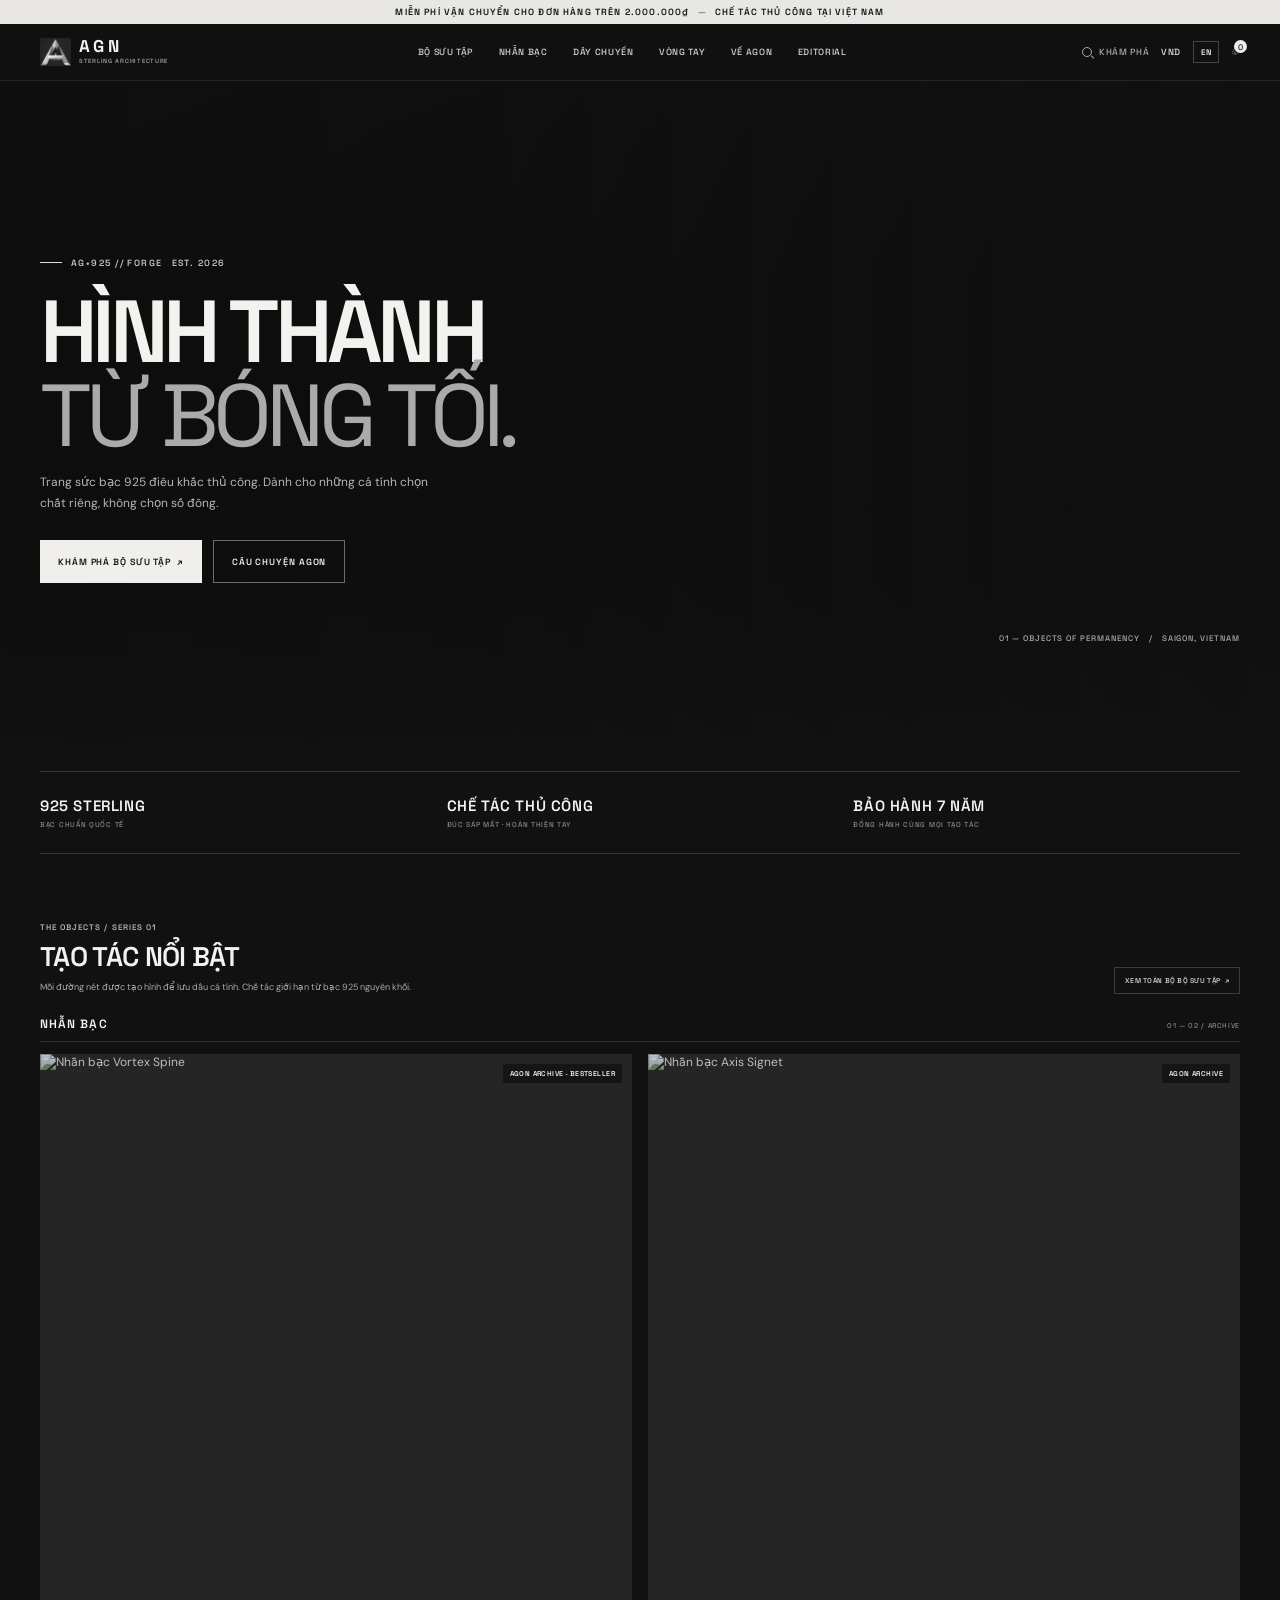
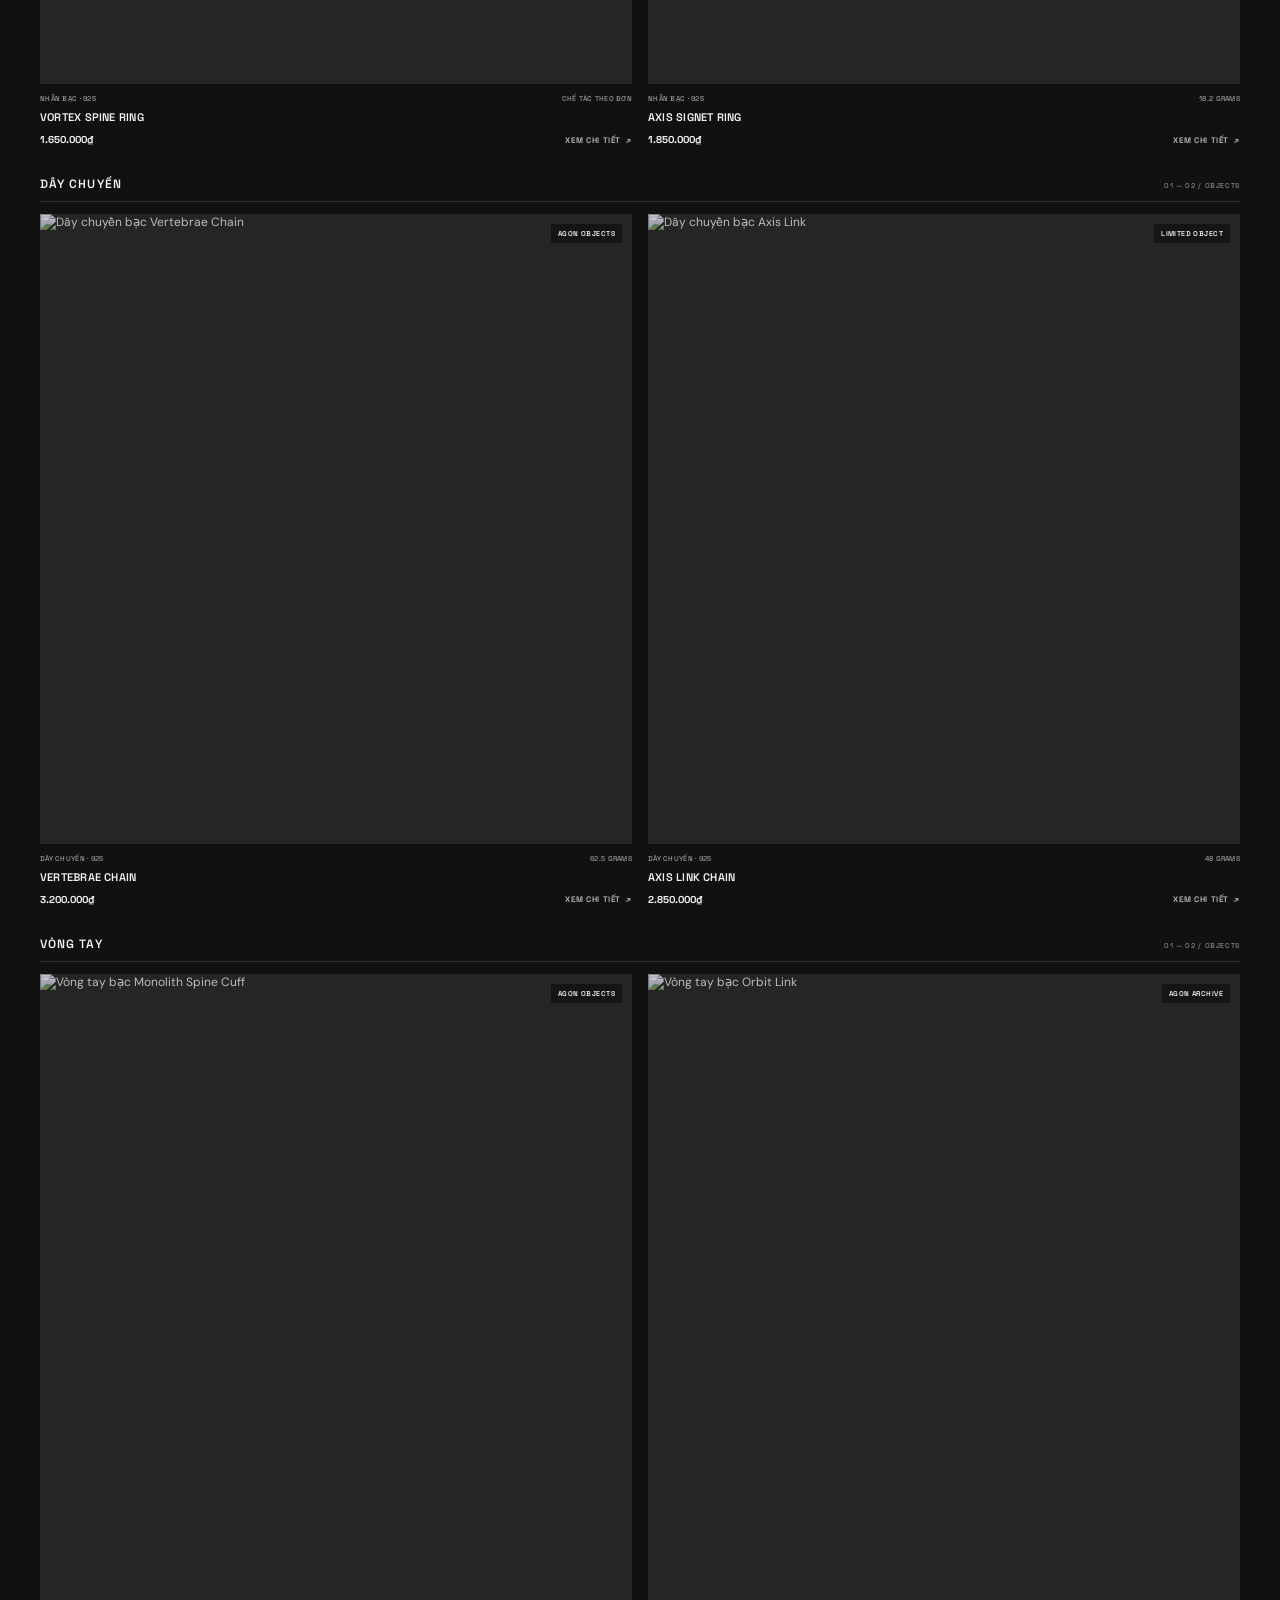
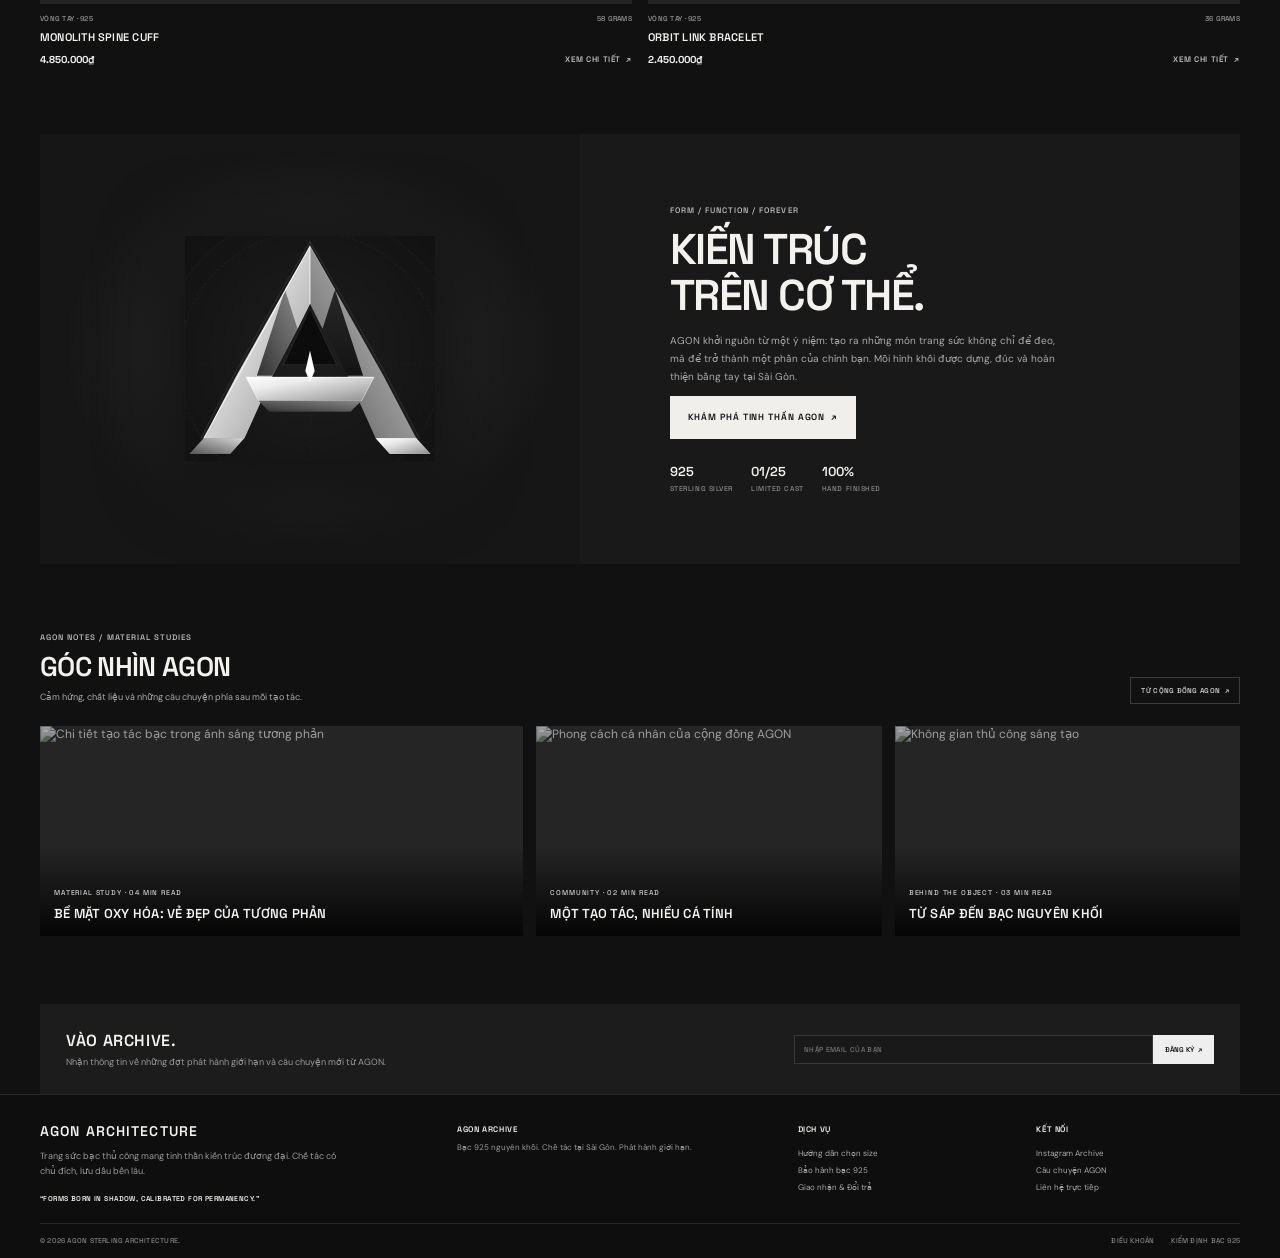
==== index.html @ aa6b2311 "Publish AGON storefront for free preview Co-authored-by: Copilot App <223556219+Copilot@users.norepl" ====
<!doctype html>
<html lang="vi">
  <head>
    <meta charset="utf-8">
    <meta name="viewport" content="width=device-width, initial-scale=1">
    <meta name="theme-color" content="#111111">
    <meta name="description" content="AGON — trang sức bạc 925 chế tác thủ công, kiến tạo từ tinh thần kiến trúc đương đại.">
    <title>AGON — Sterling Architecture</title>
    <link rel="preconnect" href="https://fonts.googleapis.com">
    <link rel="preconnect" href="https://fonts.gstatic.com" crossorigin>
    <link href="https://fonts.googleapis.com/css2?family=DM+Sans:wght@400;500;600;700&family=Space+Grotesk:wght@400;500;600;700&display=swap" rel="stylesheet">
    <link rel="stylesheet" href="styles.css">
    <script src="i18n.js" defer></script>
    <script src="cart.js" defer></script>
    <script src="home.js" defer></script>
  </head>
  <body>
    <div class="announcement">MIỄN PHÍ VẬN CHUYỂN CHO ĐƠN HÀNG TRÊN 2.000.000₫ <span>—</span> CHẾ TÁC THỦ CÔNG TẠI VIỆT NAM</div>
    <header class="site-header">
      <a class="wordmark" href="index.html" aria-label="AGON — Trang chủ"><img class="wordmark-mark" src="assets/agon-mark.png" alt=""><span class="wordmark-label">AGON<small>STERLING ARCHITECTURE</small></span></a>
      <button class="menu-toggle" type="button" aria-label="Mở menu" aria-expanded="false"><span></span><span></span></button>
      <nav class="main-nav" aria-label="Điều hướng chính">
        <a href="#collections">BỘ SƯU TẬP</a><a href="#rings-heading">NHẪN BẠC</a><a href="#chains-heading">DÂY CHUYỀN</a><a href="#bracelets-heading">VÒNG TAY</a><a href="#about">VỀ AGON</a><a href="#journal">EDITORIAL</a>
      </nav>
      <div class="header-actions">
        <a class="search-button" href="#collections" aria-label="Khám phá sản phẩm"><span class="search-icon"></span><span>KHÁM PHÁ</span></a>
        <span class="icon-button currency-button">VND</span>
        <button class="language-toggle" type="button" aria-label="Switch language">EN</button>
        <a class="icon-button bag-button" href="checkout.html" aria-label="Túi hàng">♧<span class="bag-count">0</span></a>
      </div>
    </header>

    <main>
      <section class="home-hero">
        <div class="hero-inner">
          <div class="hero-copy">
            <div class="hero-markline">AG•925 // FORGE <span>EST. 2026</span></div>
            <h1>HÌNH THÀNH<br><span>TỪ BÓNG TỐI.</span></h1>
            <p class="hero-description">Trang sức bạc 925 điêu khắc thủ công. Dành cho những cá tính chọn chất riêng, không chọn số đông.</p>
            <div class="hero-actions"><a class="hero-primary" href="#collections">KHÁM PHÁ BỘ SƯU TẬP&nbsp; ↗</a><a class="hero-secondary" href="#about">CÂU CHUYỆN AGON</a></div>
          </div>
          <span class="hero-edition">01 — OBJECTS OF PERMANENCY &nbsp; / &nbsp; SAIGON, VIETNAM</span>
        </div>
      </section>

      <section class="page-width home-stats" aria-label="Cam kết AGON">
        <div><strong>925 STERLING</strong><span>BẠC CHUẨN QUỐC TẾ</span></div>
        <div><strong>CHẾ TÁC THỦ CÔNG</strong><span>ĐÚC SÁP MẤT · HOÀN THIỆN TAY</span></div>
        <div><strong>BẢO HÀNH 7 NĂM</strong><span>ĐỒNG HÀNH CÙNG MỌI TẠO TÁC</span></div>
      </section>

      <section class="home-section page-width" id="collections">
        <div class="section-kicker">THE OBJECTS / SERIES 01</div>
        <div class="section-heading-row"><div><h2>TẠO TÁC NỔI BẬT</h2><p>Mỗi đường nét được tạo hình để lưu dấu cá tính. Chế tác giới hạn từ bạc 925 nguyên khối.</p></div><a class="outline-button" href="#collections">XEM TOÀN BỘ BỘ SƯU TẬP&nbsp; ↗</a></div>
        <div class="home-products">
          <section class="home-category" aria-labelledby="rings-heading"><div class="category-heading"><h3 id="rings-heading">NHẪN BẠC</h3><span>01 — 02 / ARCHIVE</span></div><div class="category-products">
            <article class="look-card home-product"><a class="look-image" href="product.html?id=vortex-spine"><img src="https://images.unsplash.com/photo-1605100804763-247f67b3557e?auto=format&fit=crop&w=900&q=80" alt="Nhẫn bạc Vortex Spine" loading="lazy"><span class="image-tag">AGON ARCHIVE · BESTSELLER</span></a><div class="look-meta"><span>NHẪN BẠC · 925</span><span>CHẾ TÁC THEO ĐƠN</span></div><h3>VORTEX SPINE RING</h3><div class="look-bottom"><strong>1.650.000₫</strong><a href="product.html?id=vortex-spine">XEM CHI TIẾT&nbsp; ↗</a></div></article>
            <article class="look-card home-product"><a class="look-image" href="product.html?id=axis-signet"><img src="https://images.unsplash.com/photo-1589674781759-c21c37956a44?auto=format&fit=crop&w=900&q=80" alt="Nhẫn bạc Axis Signet" loading="lazy"><span class="image-tag">AGON ARCHIVE</span></a><div class="look-meta"><span>NHẪN BẠC · 925</span><span>18.2 GRAMS</span></div><h3>AXIS SIGNET RING</h3><div class="look-bottom"><strong>1.850.000₫</strong><a href="product.html?id=axis-signet">XEM CHI TIẾT&nbsp; ↗</a></div></article>
          </div></section>
          <section class="home-category" aria-labelledby="chains-heading"><div class="category-heading"><h3 id="chains-heading">DÂY CHUYỀN</h3><span>01 — 02 / OBJECTS</span></div><div class="category-products">
            <article class="look-card home-product"><a class="look-image" href="product.html?id=vertebrae-chain"><img src="https://images.unsplash.com/photo-1611652022419-a9419f74343d?auto=format&fit=crop&w=900&q=80" alt="Dây chuyền bạc Vertebrae Chain" loading="lazy"><span class="image-tag">AGON OBJECTS</span></a><div class="look-meta"><span>DÂY CHUYỀN · 925</span><span>62.5 GRAMS</span></div><h3>VERTEBRAE CHAIN</h3><div class="look-bottom"><strong>3.200.000₫</strong><a href="product.html?id=vertebrae-chain">XEM CHI TIẾT&nbsp; ↗</a></div></article>
            <article class="look-card home-product"><a class="look-image" href="product.html?id=axis-link"><img src="https://images.unsplash.com/photo-1611085583191-a3b181a88401?auto=format&fit=crop&w=900&q=80" alt="Dây chuyền bạc Axis Link" loading="lazy"><span class="image-tag">LIMITED OBJECT</span></a><div class="look-meta"><span>DÂY CHUYỀN · 925</span><span>48 GRAMS</span></div><h3>AXIS LINK CHAIN</h3><div class="look-bottom"><strong>2.850.000₫</strong><a href="product.html?id=axis-link">XEM CHI TIẾT&nbsp; ↗</a></div></article>
          </div></section>
          <section class="home-category" aria-labelledby="bracelets-heading"><div class="category-heading"><h3 id="bracelets-heading">VÒNG TAY</h3><span>01 — 02 / OBJECTS</span></div><div class="category-products">
            <article class="look-card home-product"><a class="look-image" href="product.html?id=monolith-cuff"><img src="https://images.unsplash.com/photo-1602173574767-37ac01994b2a?auto=format&fit=crop&w=900&q=80" alt="Vòng tay bạc Monolith Spine Cuff" loading="lazy"><span class="image-tag">AGON OBJECTS</span></a><div class="look-meta"><span>VÒNG TAY · 925</span><span>58 GRAMS</span></div><h3>MONOLITH SPINE CUFF</h3><div class="look-bottom"><strong>4.850.000₫</strong><a href="product.html?id=monolith-cuff">XEM CHI TIẾT&nbsp; ↗</a></div></article>
            <article class="look-card home-product"><a class="look-image" href="product.html?id=orbit-bracelet"><img src="https://images.unsplash.com/photo-1619119069152-a2b331eb392a?auto=format&fit=crop&w=900&q=80" alt="Vòng tay bạc Orbit Link" loading="lazy"><span class="image-tag">AGON ARCHIVE</span></a><div class="look-meta"><span>VÒNG TAY · 925</span><span>36 GRAMS</span></div><h3>ORBIT LINK BRACELET</h3><div class="look-bottom"><strong>2.450.000₫</strong><a href="product.html?id=orbit-bracelet">XEM CHI TIẾT&nbsp; ↗</a></div></article>
          </div></section>
        </div>
      </section>

      <section class="page-width home-story" id="about">
        <div class="story-art"><img src="assets/agon-mark.png" alt="Biểu tượng bạc kiến trúc AGON" loading="lazy"></div>
        <div class="story-copy"><div class="section-kicker">FORM / FUNCTION / FOREVER</div><h2>KIẾN TRÚC<br>TRÊN CƠ THỂ.</h2><p>AGON khởi nguồn từ một ý niệm: tạo ra những món trang sức không chỉ để đeo, mà để trở thành một phần của chính bạn. Mỗi hình khối được dựng, đúc và hoàn thiện bằng tay tại Sài Gòn.</p><a class="hero-primary" href="#journal">KHÁM PHÁ TINH THẦN AGON&nbsp; ↗</a><div class="story-specs"><div><strong>925</strong><span>STERLING SILVER</span></div><div><strong>01/25</strong><span>LIMITED CAST</span></div><div><strong>100%</strong><span>HAND FINISHED</span></div></div></div>
      </section>

      <section class="home-section page-width" id="journal">
        <div class="section-kicker">AGON NOTES / MATERIAL STUDIES</div>
        <div class="section-heading-row"><div><h2>GÓC NHÌN AGON</h2><p>Cảm hứng, chất liệu và những câu chuyện phía sau mỗi tạo tác.</p></div><a class="outline-button" href="product.html#reviews">TỪ CỘNG ĐỒNG AGON&nbsp; ↗</a></div>
        <div class="home-journal">
          <a class="journal-card" href="product.html#product"><img src="https://images.unsplash.com/photo-1617038220319-276d3cfab638?auto=format&fit=crop&w=1000&q=80" alt="Chi tiết tạo tác bạc trong ánh sáng tương phản" loading="lazy"><div><span>MATERIAL STUDY · 04 MIN READ</span><h3>BỀ MẶT OXY HÓA: VẺ ĐẸP CỦA TƯƠNG PHẢN</h3></div></a>
          <a class="journal-card" href="product.html#reviews"><img src="https://images.unsplash.com/photo-1506794778202-cad84cf45f1d?auto=format&fit=crop&w=700&q=80" alt="Phong cách cá nhân của cộng đồng AGON" loading="lazy"><div><span>COMMUNITY · 02 MIN READ</span><h3>MỘT TẠO TÁC, NHIỀU CÁ TÍNH</h3></div></a>
          <a class="journal-card" href="product.html#product"><img src="https://images.unsplash.com/photo-1445116572660-236099ec97a0?auto=format&fit=crop&w=700&q=80" alt="Không gian thủ công sáng tạo" loading="lazy"><div><span>BEHIND THE OBJECT · 03 MIN READ</span><h3>TỪ SÁP ĐẾN BẠC NGUYÊN KHỐI</h3></div></a>
        </div>
      </section>

      <section class="page-width home-newsletter">
        <div><h2>VÀO ARCHIVE.</h2><p>Nhận thông tin về những đợt phát hành giới hạn và câu chuyện mới từ AGON.</p></div>
        <form class="newsletter-form"><label class="visually-hidden" for="home-email">Địa chỉ email</label><input id="home-email" type="email" placeholder="NHẬP EMAIL CỦA BẠN" required><button type="submit">ĐĂNG KÝ&nbsp; ↗</button></form>
      </section>
    </main>

    <footer class="site-footer home-footer">
      <div class="page-width footer-content">
        <div class="footer-brand"><h2>AGON ARCHITECTURE</h2><p>Trang sức bạc thủ công mang tinh thần kiến trúc đương đại. Chế tác có chủ đích, lưu dấu bền lâu.</p><strong>“FORMS BORN IN SHADOW, CALIBRATED FOR PERMANENCY.”</strong></div>
        <div class="footer-newsletter"><h3>AGON ARCHIVE</h3><p>Bạc 925 nguyên khối. Chế tác tại Sài Gòn. Phát hành giới hạn.</p></div>
        <div class="footer-links"><h3>DỊCH VỤ</h3><a href="product.html#size-guide">Hướng dẫn chọn size</a><a href="product.html#product">Bảo hành bạc 925</a><a href="product.html#product">Giao nhận &amp; Đổi trả</a></div>
        <div class="footer-links"><h3>KẾT NỐI</h3><a href="#journal">Instagram Archive</a><a href="#about">Câu chuyện AGON</a><a href="product.html#reviews">Liên hệ trực tiếp</a></div>
      </div>
      <div class="page-width footer-bottom"><span>© 2026 AGON STERLING ARCHITECTURE.</span><div><a href="product.html">ĐIỀU KHOẢN</a><a href="product.html">KIỂM ĐỊNH BẠC 925</a></div></div>
    </footer>
    <div class="toast" role="status" aria-live="polite"></div>
  </body>
</html>
---- styles.css ----
:root {
  color-scheme: dark;
  --bg: #111;
  --surface: #1b1b1b;
  --surface-light: #222;
  --line: #303030;
  --muted: #898989;
  --text: #f3f2ef;
  --white: #fff;
  --font-display: "Space Grotesk", "Arial Narrow", Arial, sans-serif;
  --font-body: "DM Sans", Arial, sans-serif;
}

* { box-sizing: border-box; }
html { scroll-behavior: smooth; scroll-padding-top: 85px; }
body { margin: 0; background: var(--bg); color: var(--text); font-family: var(--font-body); font-size: 12px; -webkit-font-smoothing: antialiased; }
button, input { font: inherit; }
button, a { -webkit-tap-highlight-color: transparent; }
button { color: inherit; }
a { color: inherit; text-decoration: none; }
.page-width { width: min(1200px, calc(100% - 64px)); margin-inline: auto; }
.announcement { min-height: 24px; display: flex; align-items: center; justify-content: center; gap: 8px; background: #e8e7e4; color: #141414; font: 600 9px var(--font-display); letter-spacing: .13em; text-align: center; padding: 5px 16px; }
.announcement span { color: #777; }
.site-header { height: 57px; padding: 0 max(32px, calc((100% - 1200px) / 2)); display: flex; align-items: center; justify-content: space-between; gap: 24px; background: #101010; border-bottom: 1px solid #252525; }
.wordmark { display: flex; align-items: center; gap: 8px; min-width: 142px; }
.wordmark-mark { width: 31px; height: 34px; object-fit: contain; mix-blend-mode: screen; }
.wordmark-label { display: grid; gap: 3px; font: 700 17px/.9 var(--font-display); letter-spacing: .2em; }
.wordmark-label small { color: #aaa; font: 500 6px var(--font-display); letter-spacing: .12em; }
.main-nav { display: flex; align-items: center; justify-content: center; gap: clamp(13px, 2vw, 29px); flex: 1; }
.main-nav a, .search-button, .icon-button { font: 500 9px var(--font-display); letter-spacing: .07em; }
.main-nav a { color: #d3d3d3; transition: color .2s; }
.main-nav a:hover, .footer-links a:hover { color: var(--white); }
.header-actions { display: flex; align-items: center; gap: 12px; }
.search-button, .icon-button, .text-button { border: 0; padding: 0; background: none; cursor: pointer; }
.search-button { display: flex; align-items: center; gap: 7px; color: #aaa; }
.search-icon { width: 10px; height: 10px; border: 1px solid #aaa; border-radius: 50%; display: inline-block; position: relative; }
.search-icon::after { content: ""; height: 4px; width: 1px; background: #aaa; position: absolute; right: -2px; bottom: -3px; transform: rotate(-45deg); }
.icon-button { position: relative; color: #ddd; }
.language-toggle { padding: 5px 7px; border: 1px solid #444; background: transparent; color: #eee; font: 600 8px var(--font-display); letter-spacing: .08em; cursor: pointer; }
.language-toggle:hover, .language-toggle:focus-visible { border-color: #aaa; color: #fff; }
.bag-count { display: inline-grid; place-items: center; position: absolute; top: -6px; right: -7px; width: 13px; height: 13px; border-radius: 50%; background: #eee; color: #111; font-size: 8px; }
.menu-toggle { display: none; }
.breadcrumbs { width: min(1200px, calc(100% - 64px)); height: 38px; margin: auto; display: flex; align-items: center; gap: 8px; color: #888; font: 500 8px var(--font-display); letter-spacing: .09em; }
.breadcrumbs > span:nth-of-type(odd) { color: #d0d0d0; }
.breadcrumb-note { margin-left: auto; color: #777 !important; }
.product-section { display: grid; grid-template-columns: minmax(0, 1.14fr) minmax(390px, .86fr); gap: 34px; padding-top: 10px; padding-bottom: 68px; align-items: start; }
.product-gallery { display: grid; grid-template-columns: 58px minmax(0, 1fr); column-gap: 13px; align-items: start; }
.thumbnail-list { display: flex; flex-direction: column; gap: 9px; }
.thumbnail { width: 58px; height: 66px; padding: 0; overflow: hidden; border: 1px solid #363636; background: #1b1b1b; opacity: .63; cursor: pointer; transition: border-color .2s, opacity .2s; }
.thumbnail:hover, .thumbnail.active { border-color: #eee; opacity: 1; }
.thumbnail img { width: 100%; height: 100%; object-fit: cover; filter: grayscale(.55); }
.main-product-image { position: relative; min-width: 0; aspect-ratio: .92; overflow: hidden; background: #222; }
.hero-image { width: 100%; height: 100%; object-fit: cover; display: block; filter: grayscale(.36) brightness(.77); transition: opacity .25s, transform .6s; }
.main-product-image:hover .hero-image { transform: scale(1.025); }
.image-label { position: absolute; left: 12px; top: 12px; padding: 7px 9px; background: rgba(15,15,15,.74); font: 600 7px/1.6 var(--font-display); letter-spacing: .1em; }
.gallery-arrow { position: absolute; bottom: 42px; left: 12px; width: 29px; height: 29px; border: 1px solid #777; background: rgba(20,20,20,.65); cursor: pointer; }
.gallery-next { left: 48px; }
.zoom-button { position: absolute; right: 12px; bottom: 42px; padding: 8px 10px; border: 0; background: rgba(15,15,15,.8); font: 600 8px var(--font-display); letter-spacing: .06em; cursor: pointer; }
.gallery-caption { position: absolute; bottom: 0; left: 0; right: 0; display: flex; justify-content: space-between; padding: 10px 12px; background: rgba(16,16,16,.82); font: 600 7px var(--font-display); letter-spacing: .12em; }
.gallery-details { grid-column: 2; display: grid; grid-template-columns: repeat(3, 1fr); padding: 13px 10px; background: #1b1b1b; }
.gallery-details div { display: grid; gap: 5px; }
.gallery-details span, .gallery-details strong { font: 600 7px var(--font-display); letter-spacing: .07em; }
.gallery-details span { color: #8d8d8d; }
.gallery-details strong { color: #ddd; }
.product-info { padding-top: 0; }
.eyebrow, .section-kicker { color: #b6b6b6; font: 600 8px var(--font-display); letter-spacing: .13em; }
.status-dot { display: inline-block; width: 5px; height: 5px; margin-right: 5px; border-radius: 50%; background: #dfdddd; vertical-align: 1px; }
.title-row { display: flex; justify-content: space-between; align-items: center; gap: 12px; margin-top: 10px; }
h1, h2, h3, p { margin-top: 0; }
h1, h2, .footer-brand h2 { font-family: var(--font-display); }
h1 { margin-bottom: 8px; font-size: clamp(20px, 2vw, 29px); line-height: 1.12; font-weight: 600; letter-spacing: -.035em; }
.stock-tag { flex: 0 0 auto; padding: 5px 7px; border: 1px solid #474747; color: #ccc; text-align: center; font: 500 7px/1.5 var(--font-display); letter-spacing: .06em; }
.rating-line { display: flex; gap: 8px; align-items: center; color: #a7a7a7; font: 500 8px var(--font-display); }
.stars { color: #e8e6e1; letter-spacing: 1px; }
.rating-line a:nth-of-type(2) { color: #888; }
.sku { margin-left: auto; color: #777; }
.price-panel { position: relative; margin-top: 17px; padding: 12px 12px 9px; background: #1a1a1a; }
.price { font: 600 clamp(29px, 3.2vw, 42px)/1 var(--font-display); letter-spacing: .015em; }
.tax-note { position: absolute; right: 12px; top: 12px; padding: 3px 5px; border: 1px solid #444; color: #b8b8b8; font: 500 7px/1.4 var(--font-display); }
.price-panel p { margin: 6px 0 0; color: #8b8b8b; font-size: 9px; }
.shipping-note { padding: 9px 10px; border-bottom: 1px solid #333; font: 500 8px var(--font-display); }
.shipping-note .status-dot { background: #cf9991; }
.choice-heading { display: flex; justify-content: space-between; gap: 10px; margin: 15px 0 8px; font: 600 8px var(--font-display); letter-spacing: .06em; color: #c9c9c9; }
.text-button { color: #b3b3b3; font: 600 8px var(--font-display); letter-spacing: .06em; }
.text-button:hover { color: white; }
.finish-options { display: grid; grid-template-columns: 1fr 1fr; gap: 8px; }
.finish-option { position: relative; min-height: 43px; display: flex; align-items: center; gap: 9px; padding: 7px 9px; text-align: left; border: 1px solid #292929; background: #1d1d1d; cursor: pointer; }
.finish-option.selected { border-color: #696969; }
.finish-swatch { flex: 0 0 auto; width: 20px; height: 20px; border: 1px solid #555; border-radius: 50%; }
.oxidized { background: radial-gradient(circle at 35% 30%, #888, #303030 65%); }
.polished { background: linear-gradient(140deg, #fff, #aaa 55%, #eee); }
.finish-option strong, .finish-option small { display: block; font-family: var(--font-display); }
.finish-option strong { font-size: 7px; letter-spacing: .05em; }
.finish-option small { margin-top: 3px; color: #888; font-size: 8px; }
.finish-option .check { display: none; margin-left: auto; color: white; }
.finish-option.selected .check { display: block; }
.size-heading { margin-top: 16px; }
.size-options { display: grid; grid-template-columns: repeat(6, 1fr); border: 1px solid #383838; }
.size-options button { min-height: 31px; border: 0; border-right: 1px solid #383838; background: #181818; font: 600 8px var(--font-display); cursor: pointer; }
.size-options button:last-child { border-right: 0; }
.size-options button.selected { background: #e8e7e4; color: #111; }
.size-footnote { display: flex; align-items: center; justify-content: space-between; gap: 8px; margin-top: 8px; color: #999; font-size: 8px; }
.purchase-actions { display: grid; grid-template-columns: 1fr 45px; gap: 8px; margin-top: 17px; }
.add-to-cart, .bundle-button { min-height: 43px; border: 0; background: #f1f0ed; color: #101010; font: 700 9px var(--font-display); letter-spacing: .08em; cursor: pointer; transition: background .2s; }
.add-to-cart:hover, .bundle-button:hover { background: #d4d1cb; }
.add-to-cart span { margin-right: 7px; font-size: 14px; vertical-align: -1px; }
.wishlist-button { border: 1px solid #454545; background: transparent; font-size: 21px; cursor: pointer; }
.wishlist-button[aria-pressed="true"] { color: #eaa7a7; }
.buy-now { width: 100%; min-height: 33px; margin-top: 7px; border: 0; background: #242424; color: #ddd; font: 600 8px var(--font-display); letter-spacing: .07em; cursor: pointer; }
.buy-now:hover { background: #2d2d2d; }
.service-benefits { display: grid; grid-template-columns: repeat(3, 1fr); margin: 13px 0 11px; padding: 10px 0; border-bottom: 1px solid #2b2b2b; }
.service-benefits > div { display: grid; justify-items: center; text-align: center; gap: 4px; }
.benefit-icon { font-size: 14px; }
.service-benefits strong { font: 600 7px var(--font-display); letter-spacing: .05em; }
.service-benefits small { color: #888; font-size: 7px; }
.product-accordion { border-bottom: 1px solid #333; }
.product-accordion summary { display: flex; align-items: center; min-height: 35px; cursor: pointer; list-style: none; font: 600 8px var(--font-display); letter-spacing: .04em; }
.product-accordion summary::-webkit-details-marker { display: none; }
.product-accordion summary::after { content: "+"; margin-left: auto; color: #aaa; font-size: 13px; }
.product-accordion[open] summary::after { content: "−"; }
.accordion-content { padding: 0 0 11px 17px; color: #aaa; font-size: 9px; line-height: 1.65; }
.accordion-content p { margin-bottom: 8px; }
.finger-size-tool { display: grid; gap: 7px; margin-top: 13px; padding: 12px; border: 1px solid #393939; background: #171717; }
.finger-size-tool[hidden] { display: none; }
.finger-size-tool > label { color: #ddd; font: 600 8px var(--font-display); letter-spacing: .08em; }
.measure-input-row { display: grid; grid-template-columns: minmax(0, 1fr) 24px auto; align-items: center; gap: 7px; }
.measure-input-row input { min-width: 0; height: 34px; padding: 0 9px; border: 1px solid #444; outline: 0; background: #101010; color: #eee; font: 500 11px var(--font-display); }
.measure-input-row input:focus { border-color: #bdbdbd; }
.measure-input-row > span { color: #888; font: 600 8px var(--font-display); }
.measure-input-row button, .apply-finger-size { min-height: 34px; padding: 0 11px; border: 0; background: #ecebe7; color: #111; font: 600 8px var(--font-display); letter-spacing: .04em; cursor: pointer; }
.measure-input-row button:hover, .apply-finger-size:hover { background: #d3d1cb; }
.finger-size-tool > small { color: #939393; font-size: 8px; line-height: 1.6; }
.finger-size-tool .size-reference { color: #c2c2c2; }
.finger-result { margin: 0; color: #e6e5e0; font-size: 9px; line-height: 1.6; }
.finger-result:empty { display: none; }
.apply-finger-size { justify-self: start; }
.apply-finger-size[hidden] { display: none; }
.spec-grid { display: grid; grid-template-columns: 1fr 1fr; gap: 4px 12px; color: #d2d2d2; font-size: 8px; }

.complete-section { padding: 32px 0 29px; background: #191919; border-top: 1px solid #222; border-bottom: 1px solid #222; }
.section-heading-row { display: flex; align-items: end; justify-content: space-between; gap: 20px; margin: 7px 0 17px; }
.section-heading-row h2 { margin: 0; font-size: clamp(18px, 2.5vw, 27px); font-weight: 600; letter-spacing: -.025em; }
.section-heading-row h2 span { color: #b9b9b9; }
.section-heading-row p { margin: 6px 0 0; color: #aaa; font-size: 9px; line-height: 1.6; }
.outline-button { flex: 0 0 auto; padding: 8px 10px; border: 1px solid #3c3c3c; background: transparent; color: #ccc; font: 600 7px var(--font-display); letter-spacing: .04em; cursor: pointer; }
.outline-button span { margin-left: 4px; color: white; }
.outline-button:hover { border-color: #999; }
.product-cards { display: grid; grid-template-columns: repeat(3, minmax(0, 1fr)); gap: 15px; }
.look-card { min-width: 0; }
.look-image { position: relative; display: block; aspect-ratio: .98; overflow: hidden; background: #252525; }
.look-image img { width: 100%; height: 100%; object-fit: cover; filter: grayscale(.32) brightness(.77); transition: transform .45s, filter .3s; }
.look-image:hover img { transform: scale(1.04); filter: grayscale(.1) brightness(.95); }
.image-tag { position: absolute; top: 10px; right: 10px; padding: 5px 7px; background: rgba(15,15,15,.74); font: 600 7px var(--font-display); letter-spacing: .06em; }
.look-meta { display: flex; justify-content: space-between; gap: 8px; margin-top: 10px; color: #999; font: 500 7px var(--font-display); letter-spacing: .04em; }
.look-card h3 { margin: 7px 0 9px; font: 600 11px var(--font-display); letter-spacing: .02em; }
.look-bottom { display: flex; justify-content: space-between; align-items: center; gap: 8px; }
.look-bottom > strong { font: 700 10px var(--font-display); }
.look-bottom > span, .bundle-toggle { color: #bbb; font: 600 7px var(--font-display); }
.bundle-toggle { display: flex; align-items: center; gap: 5px; cursor: pointer; }
.bundle-toggle input { position: absolute; opacity: 0; }
.bundle-toggle > span { display: inline-grid; place-items: center; width: 12px; height: 12px; border: 1px solid #aaa; color: transparent; }
.bundle-toggle input:checked + span { background: #eee; color: #111; }
.bundle-summary { display: flex; align-items: center; justify-content: space-between; gap: 18px; margin-top: 22px; padding-top: 15px; border-top: 1px solid #303030; }
.bundle-summary > div > span, .bundle-summary s { color: #aaa; font-size: 8px; }
.bundle-summary > div > strong { margin-left: 4px; font: 700 17px var(--font-display); }
.bundle-summary s { margin-left: 5px; }
.bundle-summary p { margin: 5px 0 0; color: #888; font-size: 8px; }
.bundle-button { min-height: 34px; padding: 0 15px; font-size: 8px; }

.reviews-section { padding-top: 32px; padding-bottom: 38px; }
.reviews-section .section-heading-row { margin-bottom: 15px; }
.reviews-section .section-heading-row h2 { font-size: clamp(19px, 2.5vw, 27px); }
.review-summary { display: grid; grid-template-columns: 1fr 1.55fr .8fr; align-items: center; gap: 25px; padding: 16px 21px; background: #1a1a1a; }
.rating-score { display: grid; justify-items: center; gap: 5px; }
.rating-score > strong { font: 600 48px/.9 var(--font-display); }
.rating-score .stars { font-size: 13px; }
.rating-score small, .review-verification small { color: #aaa; font: 500 7px var(--font-display); letter-spacing: .06em; }
.rating-bars { display: grid; gap: 5px; }
.rating-bars > div { display: grid; grid-template-columns: 35px 1fr 20px; align-items: center; gap: 8px; color: #aaa; font: 500 7px var(--font-display); }
.rating-bars i { height: 5px; background: #373737; }
.rating-bars i b { display: block; height: 100%; background: #e8e7e4; }
.rating-bars small { text-align: right; }
.review-verification { display: grid; justify-items: center; gap: 5px; text-align: center; }
.review-verification > span { font-size: 19px; }
.review-verification strong { font: 600 7px var(--font-display); letter-spacing: .04em; }
.community-heading { display: flex; justify-content: space-between; align-items: center; margin: 17px 0 9px; color: #aaa; font: 600 7px var(--font-display); letter-spacing: .08em; }
.community-photos { display: grid; grid-template-columns: repeat(4, 1fr); gap: 9px; }
.community-photos a { position: relative; aspect-ratio: 1.08; overflow: hidden; background: #242424; }
.community-photos img { width: 100%; height: 100%; object-fit: cover; filter: grayscale(.3) brightness(.75); transition: transform .35s, filter .3s; }
.community-photos a:hover img { transform: scale(1.04); filter: grayscale(0) brightness(.95); }
.community-photos a span { position: absolute; bottom: 0; left: 0; right: 0; padding: 15px 8px 8px; background: linear-gradient(transparent, rgba(0,0,0,.8)); font: 600 7px var(--font-display); letter-spacing: .07em; }
.review-list { display: grid; gap: 7px; margin-top: 15px; }
.review-card { display: grid; grid-template-columns: 23px 1fr; gap: 9px; padding: 12px; background: #1a1a1a; }
.review-avatar { display: grid; place-items: center; width: 22px; height: 22px; border: 1px solid #333; border-radius: 50%; color: #ddd; font: 600 8px var(--font-display); }
.review-author { display: flex; justify-content: space-between; align-items: center; gap: 10px; }
.review-author strong { font: 600 8px var(--font-display); letter-spacing: .05em; }
.review-author .stars { font-size: 9px; }
.review-body > small { color: #999; font-size: 8px; }
.review-body > p { margin: 7px 0; color: #ccc; font-size: 9px; line-height: 1.55; }
.review-date { color: #888; font: 500 7px var(--font-display); letter-spacing: .03em; }
.load-reviews { display: block; margin: 14px auto 0; padding: 8px 24px; border: 0; background: #202020; font: 600 7px var(--font-display); letter-spacing: .08em; cursor: pointer; }
.load-reviews:hover { background: #2d2d2d; }
.site-footer { padding: 27px 0 13px; background: #0e0e0e; border-top: 1px solid #292929; }
.footer-content { display: grid; grid-template-columns: 1.5fr 1.2fr .8fr .8fr; gap: 35px; padding-bottom: 24px; }
.footer-brand h2 { margin: 0 0 9px; font-size: 14px; font-weight: 600; letter-spacing: .08em; }
.footer-brand p, .footer-newsletter p { max-width: 310px; margin: 0 0 10px; color: #999; font-size: 9px; line-height: 1.65; }
.footer-brand > strong { font: 600 7px var(--font-display); letter-spacing: .06em; }
.footer-content h3 { margin: 2px 0 7px; font: 600 8px var(--font-display); letter-spacing: .08em; }
.footer-newsletter p { font-size: 8px; }
.newsletter-form { display: grid; grid-template-columns: 1fr auto; }
.newsletter-form input { width: 100%; min-width: 0; padding: 9px; border: 1px solid #383838; outline: 0; background: #191919; color: white; font: 500 7px var(--font-display); letter-spacing: .05em; }
.newsletter-form input:focus { border-color: #888; }
.newsletter-form button { padding: 0 12px; border: 0; background: #eee; color: #111; font: 600 7px var(--font-display); cursor: pointer; }
.footer-links { display: flex; flex-direction: column; gap: 7px; }
.footer-links a { color: #aaa; font-size: 8px; }
.footer-bottom { display: flex; justify-content: space-between; gap: 15px; padding-top: 12px; border-top: 1px solid #282828; color: #818181; font: 500 7px var(--font-display); letter-spacing: .03em; }
.footer-bottom > div { display: flex; gap: 17px; }
.footer-bottom a:hover { color: #ddd; }
.toast { position: fixed; right: 20px; bottom: 20px; z-index: 20; max-width: calc(100vw - 40px); padding: 13px 18px; background: #f0efec; color: #111; font: 600 10px var(--font-display); box-shadow: 0 4px 24px #0008; opacity: 0; transform: translateY(10px); pointer-events: none; transition: opacity .2s, transform .2s; }
.toast.visible { opacity: 1; transform: translateY(0); }
.visually-hidden { position: absolute; width: 1px; height: 1px; overflow: hidden; clip: rect(0, 0, 0, 0); white-space: nowrap; clip-path: inset(50%); }

@media (min-width: 1400px) {
  .product-section { grid-template-columns: minmax(0, 1.12fr) minmax(400px, .88fr); gap: 48px; }
}
@media (max-width: 900px) {
  .site-header { padding-inline: 24px; gap: 12px; }
  .main-nav { gap: 12px; }
  .main-nav a { font-size: 8px; }
  .wordmark { min-width: 120px; }
  .wordmark-mark { width: 28px; height: 31px; }
  .wordmark-label { font-size: 15px; }
  .wordmark-label small { display: none; }
  .header-actions { gap: 10px; }
  .search-button > span:last-child { display: none; }
  .page-width, .breadcrumbs { width: calc(100% - 40px); }
  .product-section { grid-template-columns: minmax(0, 1fr) minmax(345px, .9fr); gap: 22px; padding-bottom: 48px; }
  .product-gallery { grid-template-columns: 46px minmax(0, 1fr); gap: 9px; }
  .thumbnail { width: 46px; height: 56px; }
  .footer-content { gap: 22px; }
}
@media (max-width: 680px) {
  .announcement { font-size: 7px; letter-spacing: .08em; }
  .site-header { height: 54px; padding-inline: 18px; }
  .menu-toggle { display: grid; gap: 5px; order: -1; padding: 7px 0; border: 0; background: none; }
  .menu-toggle span { display: block; width: 18px; height: 1px; background: #eee; }
  .wordmark { margin-right: auto; }
  .main-nav { position: absolute; z-index: 10; top: 78px; left: 0; right: 0; display: none; flex-direction: column; align-items: stretch; gap: 0; padding: 8px 18px 15px; background: #111; border-bottom: 1px solid #333; }
  .main-nav.open { display: flex; }
  .main-nav a { padding: 12px 0; border-bottom: 1px solid #252525; font-size: 10px; }
  .header-actions { gap: 8px; }
  .currency-button, .account-button { display: none; }
  .breadcrumbs { width: calc(100% - 36px); height: 33px; gap: 6px; font-size: 7px; }
  .breadcrumb-note { display: none; }
  .page-width { width: calc(100% - 36px); }
  .product-section { display: flex; flex-direction: column; gap: 22px; padding-top: 4px; padding-bottom: 38px; }
  .product-gallery { width: 100%; grid-template-columns: 51px minmax(0, 1fr); gap: 8px; }
  .thumbnail-list { gap: 7px; }
  .thumbnail { width: 51px; height: 58px; }
  .main-product-image { aspect-ratio: .94; }
  .gallery-details { padding: 11px 6px; }
  .gallery-details span, .gallery-details strong { font-size: 6px; }
  .product-info { width: 100%; }
  h1 { font-size: clamp(23px, 6vw, 29px); }
  .price { font-size: 36px; }
  .complete-section { padding: 27px 0 24px; }
  .section-heading-row { align-items: flex-start; flex-direction: column; gap: 10px; }
  .section-heading-row h2 { font-size: 20px; }
  .section-heading-row p { font-size: 9px; }
  .desktop-break { display: none; }
  .product-cards { grid-template-columns: repeat(2, minmax(0, 1fr)); gap: 22px 10px; }
  .product-cards > .look-card:last-child { display: none; }
  .look-card h3 { min-height: 25px; font-size: 9px; }
  .look-meta { font-size: 6px; }
  .look-bottom > strong { font-size: 9px; }
  .look-bottom > span, .bundle-toggle { font-size: 6px; }
  .bundle-summary { align-items: flex-start; flex-direction: column; gap: 12px; }
  .bundle-button { width: 100%; }
  .reviews-section { padding-top: 28px; padding-bottom: 30px; }
  .review-cta { align-self: stretch; }
  .review-summary { grid-template-columns: .85fr 1.2fr; gap: 13px; padding: 14px 10px; }
  .rating-score > strong { font-size: 42px; }
  .rating-score small { font-size: 6px; text-align: center; }
  .rating-bars > div { grid-template-columns: 30px 1fr 18px; gap: 5px; font-size: 6px; }
  .review-verification { grid-column: 1 / -1; display: flex; justify-content: center; gap: 7px; padding-top: 9px; border-top: 1px solid #303030; }
  .review-verification > span { font-size: 13px; }
  .review-verification small { font-size: 6px; }
  .community-photos { grid-template-columns: repeat(2, 1fr); gap: 7px; }
  .community-photos a { aspect-ratio: 1.15; }
  .community-heading { font-size: 6px; }
  .review-card { padding: 10px 8px; }
  .review-body > p { font-size: 8px; }
  .footer-content { grid-template-columns: 1fr 1fr; gap: 22px 16px; }
  .footer-brand { grid-column: 1 / -1; }
  .footer-bottom { flex-direction: column; font-size: 6px; }
  .footer-bottom > div { justify-content: space-between; gap: 9px; }
}
@media (max-width: 380px) {
  .header-actions { gap: 8px; }
  .wordmark-label { font-size: 14px; }
  .product-gallery { grid-template-columns: 43px minmax(0, 1fr); }
  .thumbnail { width: 43px; height: 51px; }
  .finish-options { gap: 5px; }
  .finish-option { gap: 6px; padding-inline: 5px; }
  .finish-option strong { font-size: 6px; }
  .size-footnote { align-items: flex-start; flex-direction: column; }
  .look-card h3 { font-size: 8px; }
}

.home-hero { position: relative; min-height: min(690px, calc(100svh - 80px)); display: flex; align-items: center; overflow: hidden; background: #101010; }
.home-hero::before { position: absolute; inset: 0; content: ""; background: linear-gradient(90deg, #0d0d0df2 0%, #0d0d0dc9 39%, #0d0d0d30 100%), url("https://images.unsplash.com/photo-1617038220319-276d3cfab638?auto=format&fit=crop&w=2000&q=85") center 48% / cover; filter: grayscale(.65); }
.home-hero::after { position: absolute; inset: 0; content: ""; background: linear-gradient(0deg, #111 0%, transparent 28%, transparent 72%, #1115 100%); pointer-events: none; }
.hero-inner { position: relative; z-index: 1; width: min(1200px, calc(100% - 64px)); margin: 0 auto; padding: 78px 0 90px; }
.hero-copy { max-width: 690px; }
.hero-markline { display: flex; align-items: center; gap: 9px; color: #c3c3c3; font: 600 9px var(--font-display); letter-spacing: .16em; }
.hero-markline::before { width: 22px; height: 1px; content: ""; background: #dedede; }
.home-hero h1 { margin: 21px 0 13px; font-size: clamp(44px, 7.5vw, 88px); line-height: .96; letter-spacing: -.065em; }
.home-hero h1 span { display: block; color: #aaa; font-weight: 400; }
.hero-description { max-width: 400px; margin: 0; color: #b6b6b6; font-size: 12px; line-height: 1.8; }
.hero-actions { display: flex; flex-wrap: wrap; align-items: center; gap: 11px; margin-top: 25px; }
.hero-primary, .hero-secondary { display: inline-flex; min-height: 43px; align-items: center; justify-content: center; padding: 0 18px; font: 600 9px var(--font-display); letter-spacing: .1em; }
.hero-primary { background: #f0efec; color: #111; }
.hero-primary:hover { background: #d3d1cb; }
.hero-secondary { border: 1px solid #6b6b6b; color: #eee; }
.hero-secondary:hover { border-color: #eee; }
.hero-edition { position: absolute; right: 0; bottom: 30px; color: #aaa; font: 500 8px var(--font-display); letter-spacing: .12em; }
.home-stats { display: grid; grid-template-columns: repeat(3, 1fr); gap: 20px; padding: 24px 0; border-top: 1px solid #353535; border-bottom: 1px solid #353535; }
.home-stats > div { display: grid; gap: 5px; }
.home-stats strong { font: 600 15px var(--font-display); letter-spacing: .04em; }
.home-stats span { color: #888; font: 500 7px var(--font-display); letter-spacing: .1em; }

.checkout-main { min-height: calc(100vh - 150px); padding-bottom: 60px; }
.checkout-heading { margin: 22px 0 24px; padding-bottom: 17px; border-bottom: 1px solid #303030; }
.checkout-heading h1 { margin: 8px 0 5px; font-size: clamp(24px, 3vw, 36px); }
.checkout-heading p { margin: 0; color: #999; font-size: 10px; }
.checkout-grid { display: grid; grid-template-columns: minmax(0, 1.15fr) minmax(330px, .85fr); gap: 20px; align-items: start; }
.checkout-grid[hidden], .checkout-empty[hidden] { display: none; }
.checkout-form { display: grid; gap: 14px; }
.checkout-panel { padding: 18px; border: 1px solid #303030; background: #171717; }
.checkout-step { display: flex; align-items: center; gap: 11px; margin-bottom: 16px; }
.checkout-step > span { color: #888; font: 500 9px var(--font-display); }
.checkout-step h2 { margin: 0; font: 600 11px var(--font-display); letter-spacing: .08em; }
.checkout-fields { display: grid; gap: 12px; }
.checkout-fields label { display: grid; gap: 6px; color: #d3d3d3; font: 600 8px var(--font-display); letter-spacing: .04em; }
.checkout-fields label > span { display: inline; color: #777; font-weight: 400; }
.checkout-fields input, .checkout-fields textarea { width: 100%; min-width: 0; padding: 11px 12px; border: 1px solid #363636; outline: 0; background: #101010; color: #eee; font: 400 10px var(--font-body); letter-spacing: 0; resize: vertical; }
.checkout-fields input:focus, .checkout-fields textarea:focus { border-color: #9a9a9a; }
.checkout-field-row { display: grid; grid-template-columns: 1fr 1fr; gap: 12px; }
.payment-option { display: flex; align-items: flex-start; gap: 10px; padding: 12px 0; border-top: 1px solid #2c2c2c; cursor: pointer; }
.payment-option:last-child { padding-bottom: 0; }
.payment-option input { margin: 2px 0 0; accent-color: #eee; }
.payment-option span { display: grid; gap: 5px; }
.payment-option strong { font: 600 9px var(--font-display); }
.payment-option small { color: #8d8d8d; font-size: 8px; }
.checkout-demo-note { margin: 0; padding: 10px 12px; border-left: 2px solid #888; background: #191919; color: #aaa; font-size: 8px; line-height: 1.6; }
.checkout-submit { min-height: 45px; border: 0; background: #eeede9; color: #111; font: 700 9px var(--font-display); letter-spacing: .08em; cursor: pointer; }
.checkout-submit:hover { background: #d4d1cb; }
.checkout-message { margin: 0; color: #d5d5d5; font-size: 9px; line-height: 1.6; }
.checkout-message:empty { display: none; }
.order-panel { position: sticky; top: 16px; }
.checkout-items { display: grid; gap: 13px; }
.checkout-line { display: grid; grid-template-columns: 58px minmax(0, 1fr) auto; gap: 10px; align-items: center; padding-bottom: 13px; border-bottom: 1px solid #2a2a2a; }
.checkout-line > img { width: 58px; height: 62px; object-fit: cover; background: #222; filter: grayscale(.25); }
.checkout-line-info { display: grid; min-width: 0; gap: 4px; }
.checkout-line-info > strong { overflow: hidden; font: 600 8px var(--font-display); letter-spacing: .04em; text-overflow: ellipsis; white-space: nowrap; }
.checkout-line-info > small { min-height: 10px; color: #888; font-size: 7px; }
.checkout-line-controls { display: flex; align-items: center; justify-content: space-between; gap: 8px; }
.quantity-control { display: inline-flex; align-items: center; border: 1px solid #383838; }
.quantity-control button { width: 23px; height: 22px; border: 0; background: transparent; color: #ddd; cursor: pointer; }
.quantity-control span { min-width: 20px; text-align: center; font-size: 8px; }
.remove-cart-item { padding: 4px 0; border: 0; background: transparent; color: #888; font: 600 7px var(--font-display); cursor: pointer; }
.remove-cart-item:hover { color: #fff; }
.checkout-line-total { align-self: start; padding-top: 2px; font: 600 8px var(--font-display); white-space: nowrap; }
.checkout-totals { display: grid; gap: 10px; padding-top: 15px; }
.checkout-totals > div { display: flex; justify-content: space-between; gap: 10px; color: #aaa; font-size: 9px; }
.checkout-totals strong { color: #eee; font: 600 9px var(--font-display); }
.checkout-totals .checkout-grand-total { margin-top: 3px; padding-top: 12px; border-top: 1px solid #363636; color: #fff; font-weight: 700; }
.checkout-totals .checkout-grand-total strong { font-size: 15px; }
.checkout-shipping-hint { margin: 12px 0 0; color: #898989; font-size: 8px; line-height: 1.5; }
.continue-shopping { display: inline-block; margin-top: 17px; color: #bbb; font: 600 7px var(--font-display); letter-spacing: .08em; }
.continue-shopping:hover { color: #fff; }
.checkout-empty { display: grid; justify-items: center; gap: 10px; padding: 75px 20px; border: 1px solid #303030; text-align: center; }
.checkout-empty > span { color: #aaa; font-size: 24px; }
.checkout-empty h2 { margin: 0; font: 600 15px var(--font-display); letter-spacing: .07em; }
.checkout-empty p { margin: 0 0 8px; color: #999; font-size: 9px; }
.checkout-footer { padding-top: 14px; }

@media (max-width: 760px) {
  .checkout-grid { grid-template-columns: 1fr; }
  .order-panel { position: static; grid-row: 1; }
}
@media (max-width: 520px) {
  .checkout-main { padding-bottom: 38px; }
  .checkout-heading { margin-top: 16px; }
  .checkout-panel { padding: 14px 12px; }
  .checkout-field-row { grid-template-columns: 1fr; }
  .checkout-line { grid-template-columns: 48px minmax(0, 1fr) auto; gap: 8px; }
  .checkout-line > img { width: 48px; height: 54px; }
  .checkout-line-total { font-size: 7px; }
  .checkout-empty { padding: 55px 15px; }
}
.home-section { padding-top: 68px; padding-bottom: 68px; }
.home-section .section-heading-row { margin-bottom: 22px; }
.home-section .section-heading-row p { max-width: 430px; }
.home-products { display: grid; gap: 30px; }
.home-category { min-width: 0; }
.category-heading { display: flex; align-items: baseline; justify-content: space-between; gap: 12px; margin-bottom: 12px; padding-bottom: 9px; border-bottom: 1px solid #303030; }
.category-heading h3 { margin: 0; font: 600 12px var(--font-display); letter-spacing: .09em; }
.category-heading > span { color: #858585; font: 500 7px var(--font-display); letter-spacing: .09em; }
.category-products { display: grid; grid-template-columns: repeat(2, minmax(0, 1fr)); gap: 16px; }
.home-product .look-image { aspect-ratio: .94; }
.home-product .look-image img { filter: grayscale(.5) brightness(.78); }
.home-product .look-image:hover img { filter: grayscale(.15) brightness(.98); }
.home-product .look-bottom a { color: #bbb; font: 600 8px var(--font-display); letter-spacing: .08em; }
.home-product .look-bottom a:hover { color: white; }
.home-story { display: grid; grid-template-columns: .9fr 1.1fr; min-height: 430px; background: #191919; }
.story-art { display: grid; place-items: center; min-height: 360px; overflow: hidden; background: radial-gradient(ellipse at center, #303030 0%, #161616 65%); }
.story-art img { width: min(48%, 250px); height: auto; filter: drop-shadow(0 10px 40px #0009); }
.story-copy { align-self: center; padding: 50px clamp(25px, 7vw, 100px); }
.story-copy h2 { margin: 12px 0; font: 600 clamp(25px, 3.8vw, 43px)/1.08 var(--font-display); letter-spacing: -.035em; }
.story-copy p { max-width: 400px; color: #aaa; font-size: 10px; line-height: 1.8; }
.story-specs { display: flex; flex-wrap: wrap; gap: 18px; margin-top: 24px; }
.story-specs strong { display: block; font: 600 13px var(--font-display); }
.story-specs span { display: block; margin-top: 4px; color: #888; font: 500 7px var(--font-display); letter-spacing: .08em; }
.home-journal { display: grid; grid-template-columns: 1.4fr 1fr 1fr; gap: 13px; }
.journal-card { position: relative; min-height: 210px; overflow: hidden; background: #252525; }
.journal-card img { width: 100%; height: 100%; position: absolute; inset: 0; object-fit: cover; filter: grayscale(.65) brightness(.65); transition: transform .45s, filter .3s; }
.journal-card:hover img { transform: scale(1.04); filter: grayscale(.2) brightness(.85); }
.journal-card > div { position: absolute; z-index: 1; inset: auto 0 0; padding: 38px 14px 14px; background: linear-gradient(transparent, #000d); }
.journal-card span { color: #ccc; font: 500 7px var(--font-display); letter-spacing: .12em; }
.journal-card h3 { margin: 6px 0 0; font: 600 13px var(--font-display); letter-spacing: .02em; }
.home-newsletter { display: flex; align-items: center; justify-content: space-between; gap: 25px; padding: 26px; background: #1c1c1c; }
.home-newsletter h2 { margin: 0 0 5px; font: 600 16px var(--font-display); letter-spacing: .04em; }
.home-newsletter p { margin: 0; color: #999; font-size: 9px; }
.home-newsletter .newsletter-form { width: min(420px, 45%); }
.home-footer .footer-content { padding-bottom: 18px; }
@media (max-width: 680px) {
  .home-hero { min-height: 570px; }
  .home-hero::before { background-image: linear-gradient(90deg, #0d0d0de8 0%, #0d0d0d92 60%, #0d0d0d38 100%), url("https://images.unsplash.com/photo-1617038220319-276d3cfab638?auto=format&fit=crop&w=1100&q=80"); background-position: 56% center; }
  .hero-inner { width: calc(100% - 36px); padding: 60px 0 76px; }
  .home-hero h1 { font-size: clamp(43px, 13vw, 68px); }
  .hero-edition { bottom: 19px; font-size: 7px; }
  .home-stats { gap: 9px; padding: 17px 0; }
  .home-stats strong { font-size: 12px; }
  .home-stats span { font-size: 6px; }
  .home-section { padding-top: 44px; padding-bottom: 44px; }
  .home-products { gap: 23px; }
  .category-products { gap: 10px; }
  .home-product .look-meta { flex-direction: column; gap: 3px; }
  .home-product h3 { min-height: 24px; }
  .home-story { grid-template-columns: 1fr; }
  .story-art { min-height: 240px; }
  .story-art img { width: 155px; }
  .story-copy { padding: 28px 22px 34px; }
  .home-journal { grid-template-columns: 1fr 1fr; gap: 8px; }
  .journal-card:first-child { grid-column: 1 / -1; min-height: 230px; }
  .journal-card { min-height: 170px; }
  .home-newsletter { align-items: stretch; flex-direction: column; gap: 15px; padding: 20px 16px; }
  .home-newsletter .newsletter-form { width: 100%; }
}
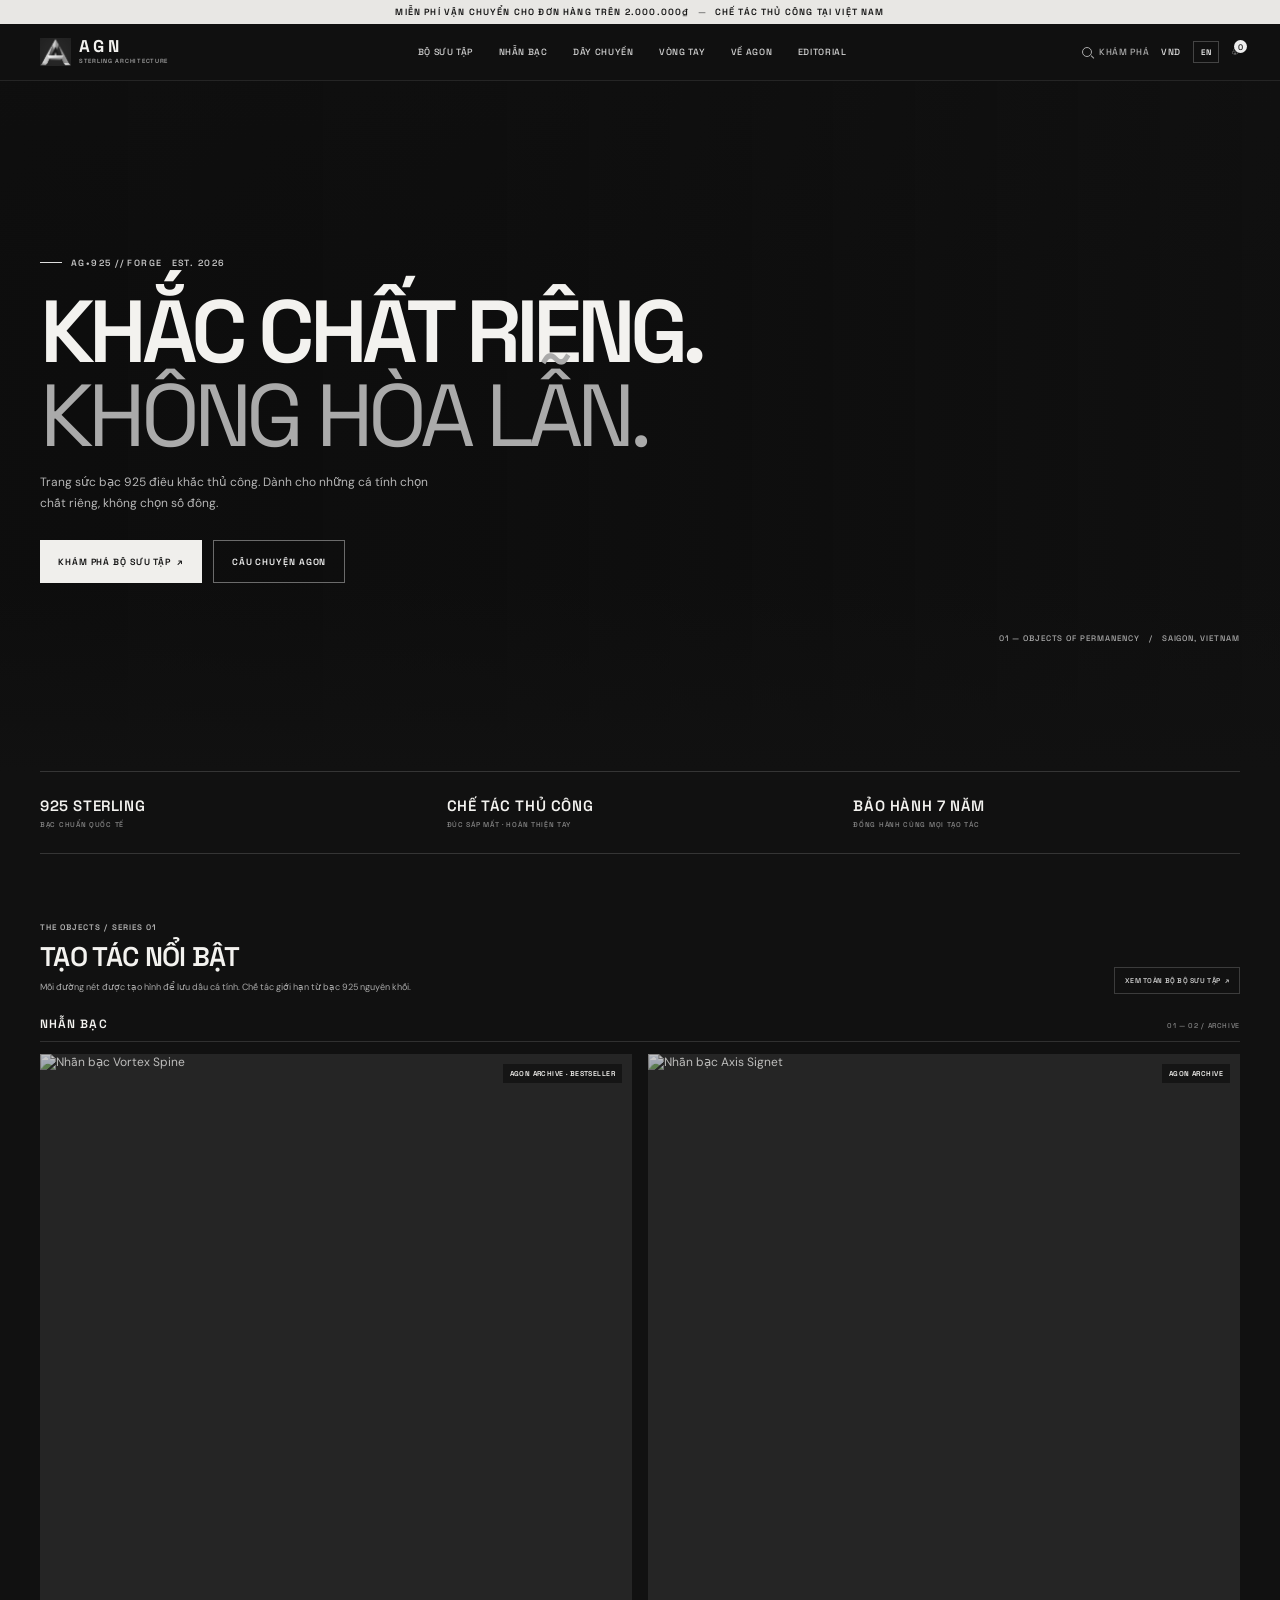
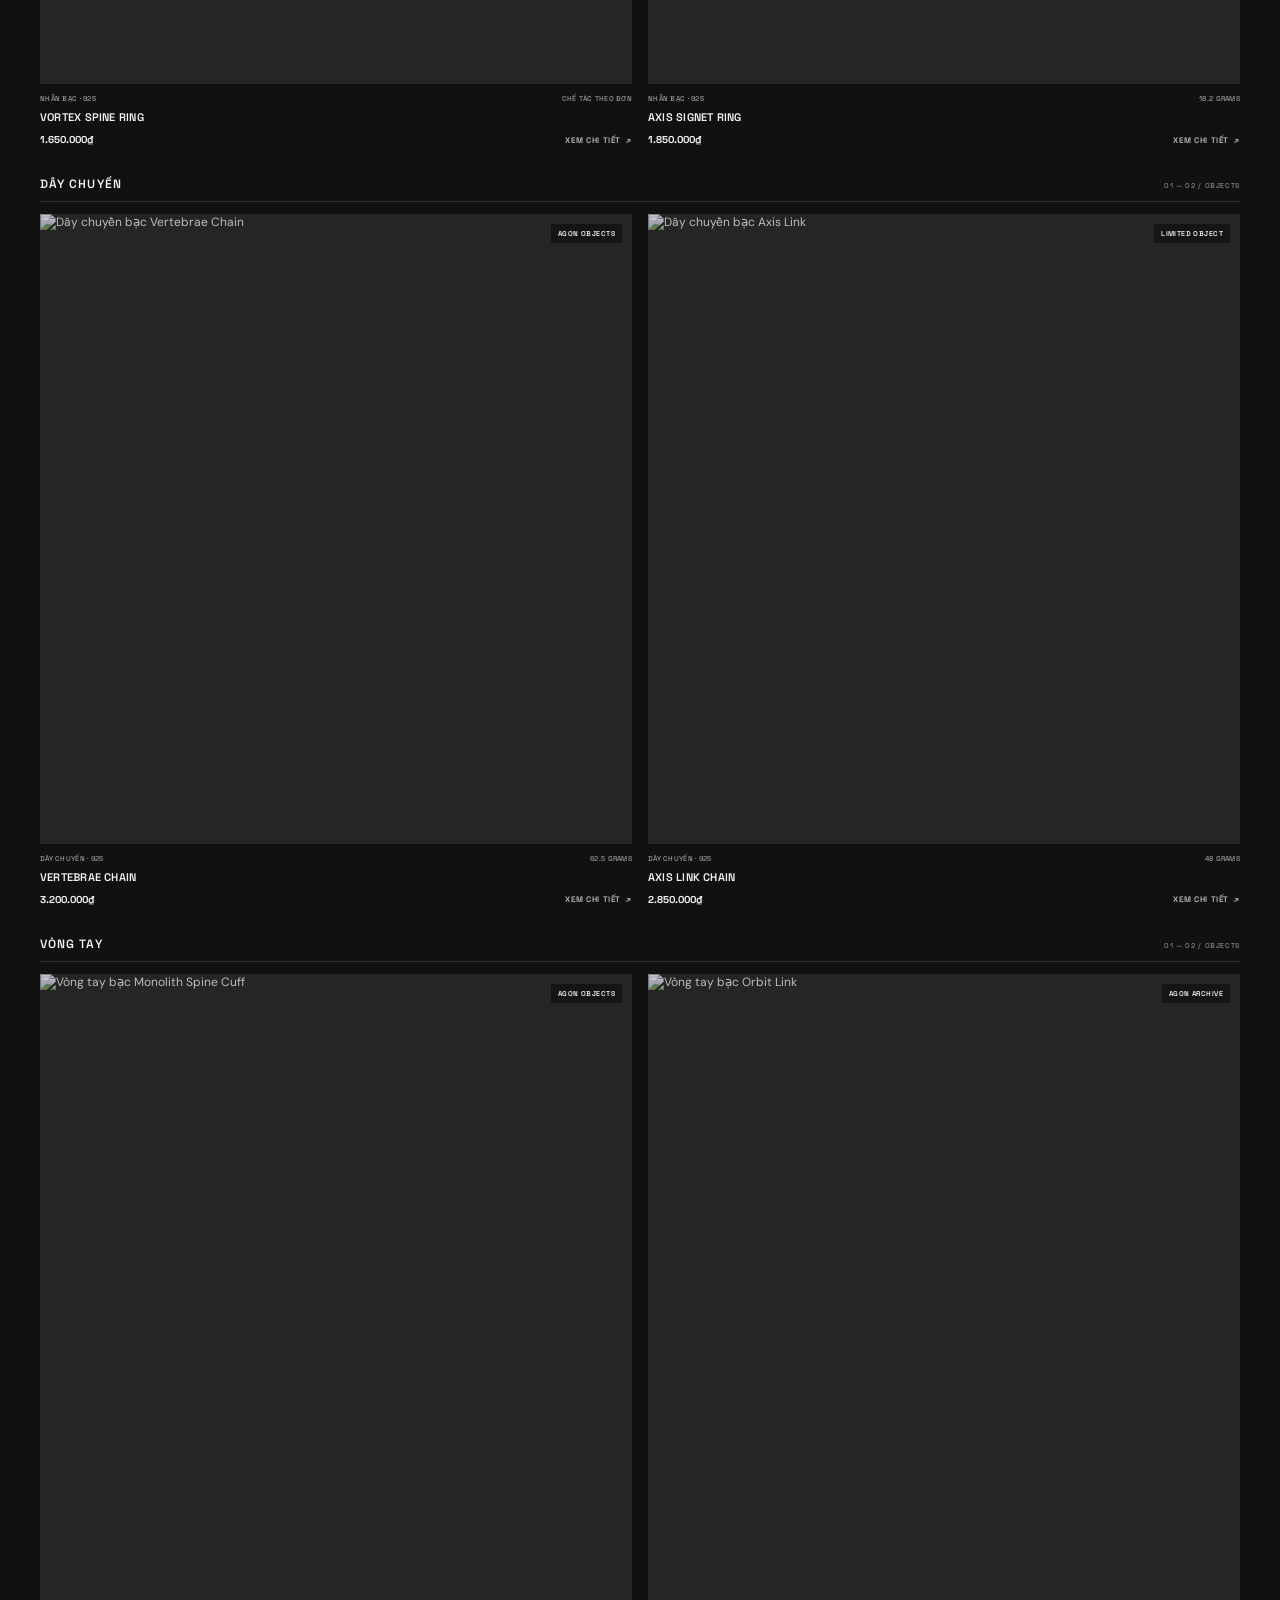
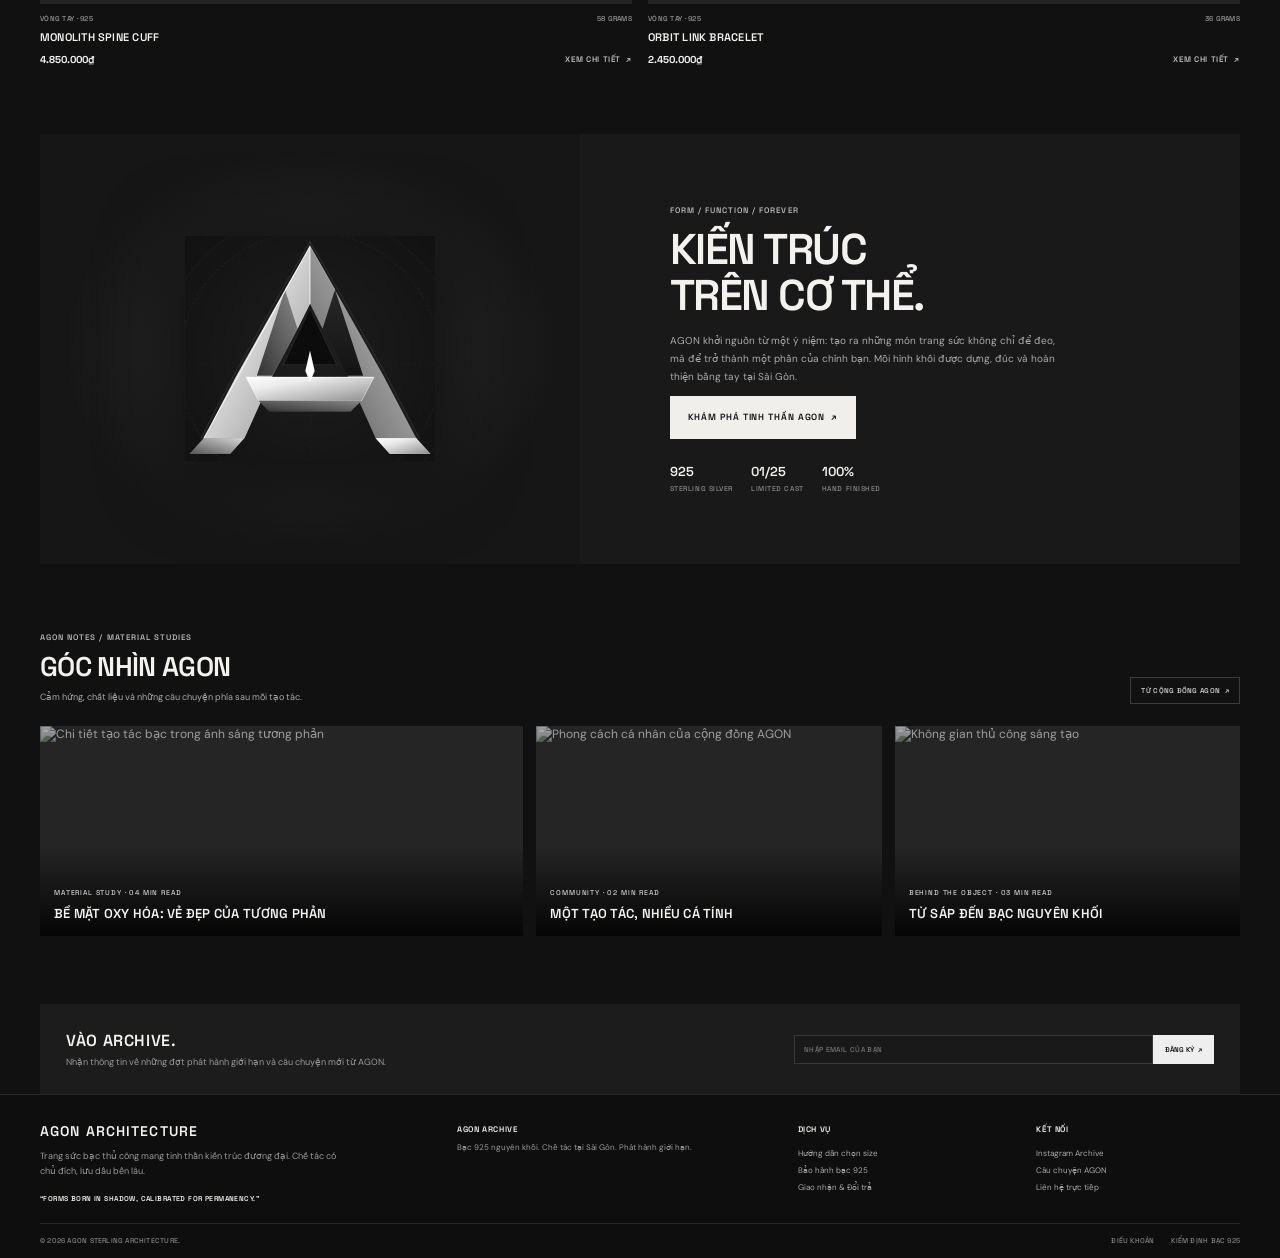
==== commit fdf76ddc: "Refresh AGON homepage tagline Co-authored-by: Copilot App <223556219+Copilot@users.noreply.github.co" ====
--- a/index.html
+++ b/index.html
@@ -35,7 +35,7 @@
         <div class="hero-inner">
           <div class="hero-copy">
             <div class="hero-markline">AG•925 // FORGE <span>EST. 2026</span></div>
-            <h1>HÌNH THÀNH<br><span>TỪ BÓNG TỐI.</span></h1>
+            <h1>KHẮC CHẤT RIÊNG.<br><span>KHÔNG HÒA LẪN.</span></h1>
             <p class="hero-description">Trang sức bạc 925 điêu khắc thủ công. Dành cho những cá tính chọn chất riêng, không chọn số đông.</p>
             <div class="hero-actions"><a class="hero-primary" href="#collections">KHÁM PHÁ BỘ SƯU TẬP&nbsp; ↗</a><a class="hero-secondary" href="#about">CÂU CHUYỆN AGON</a></div>
           </div>
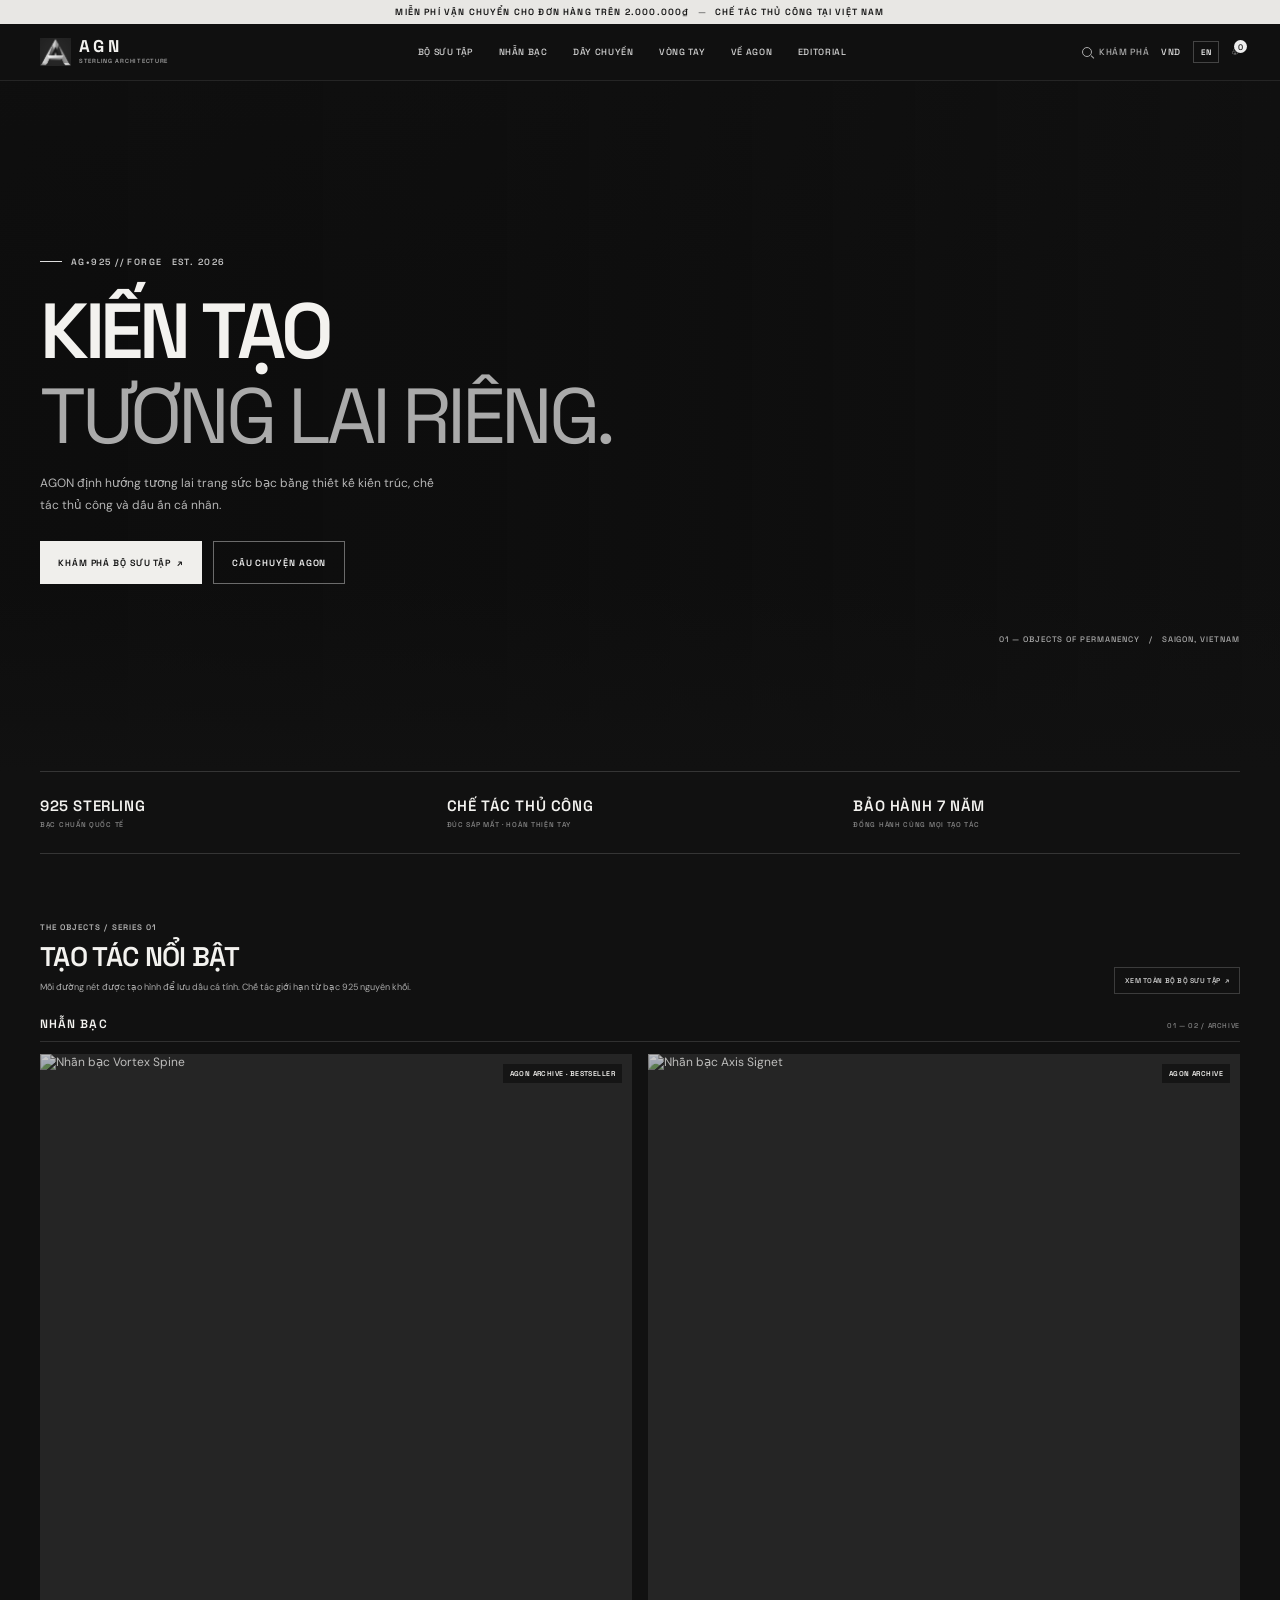
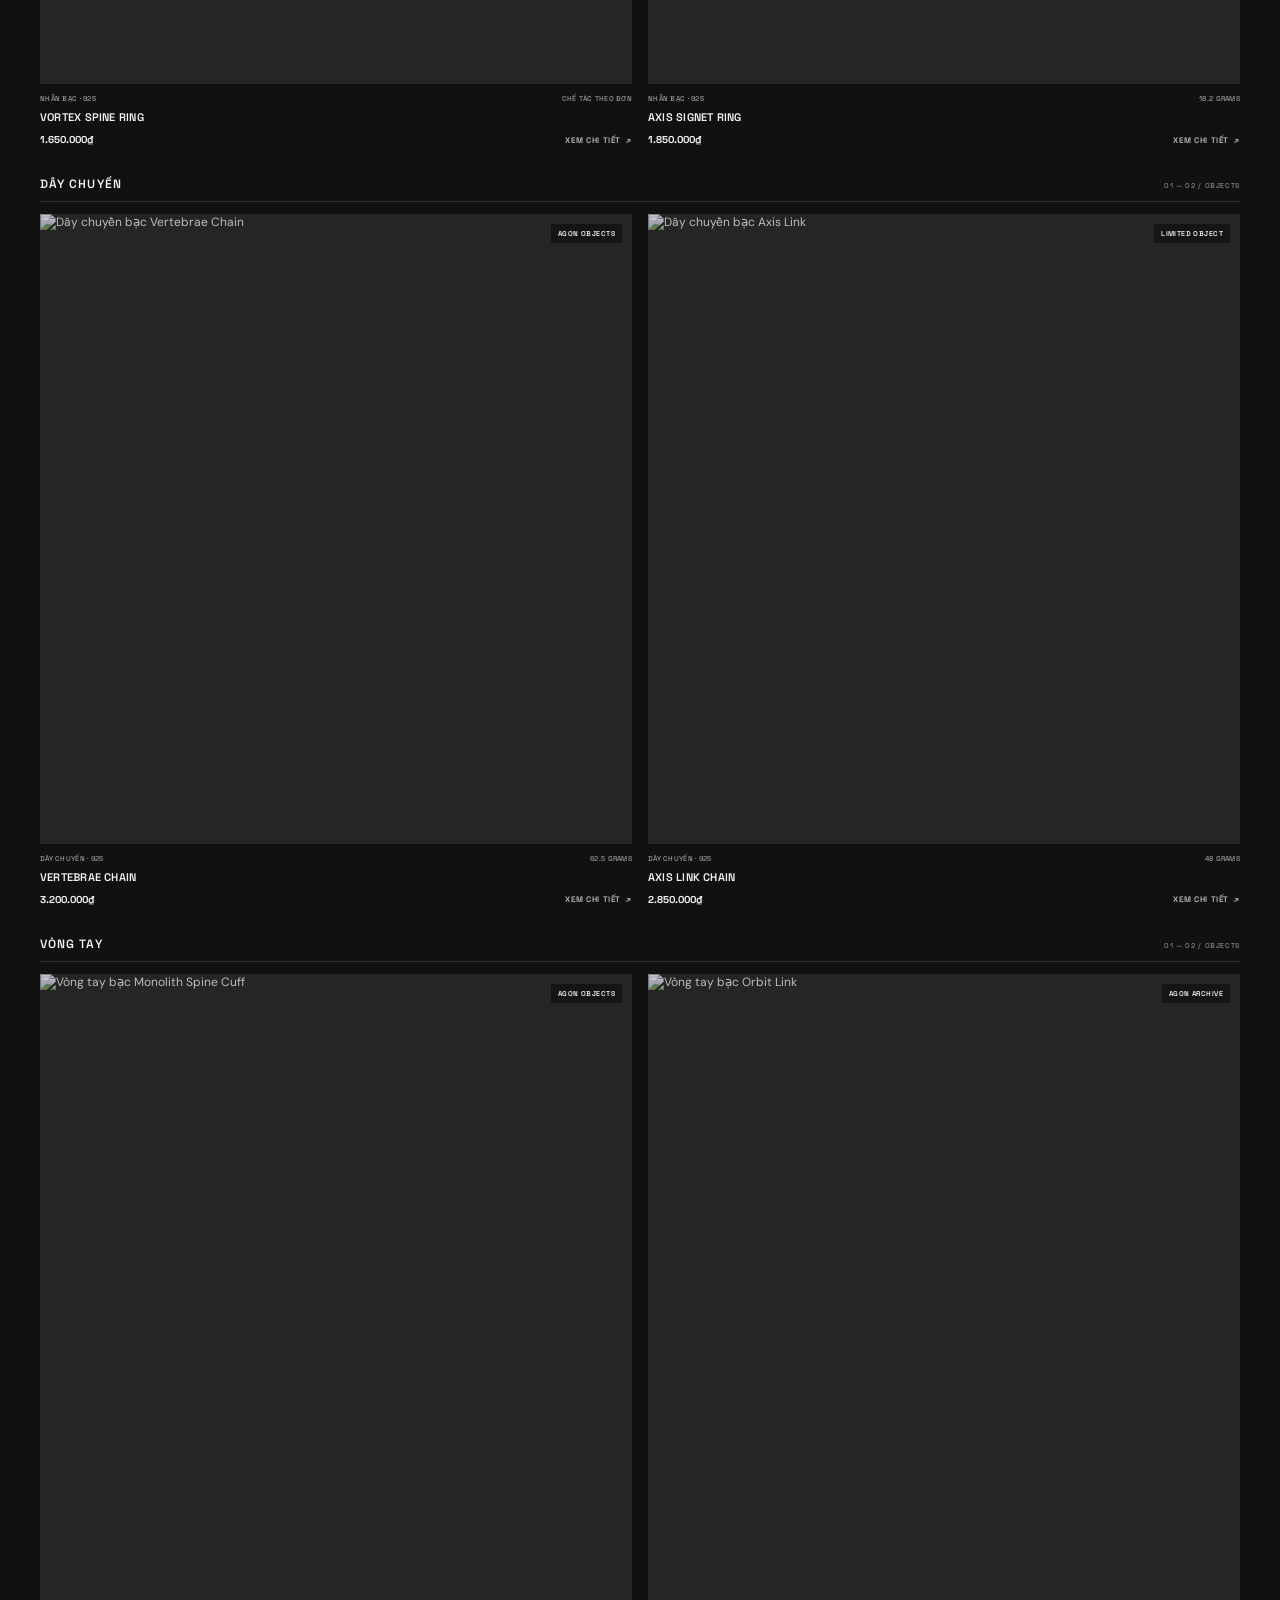
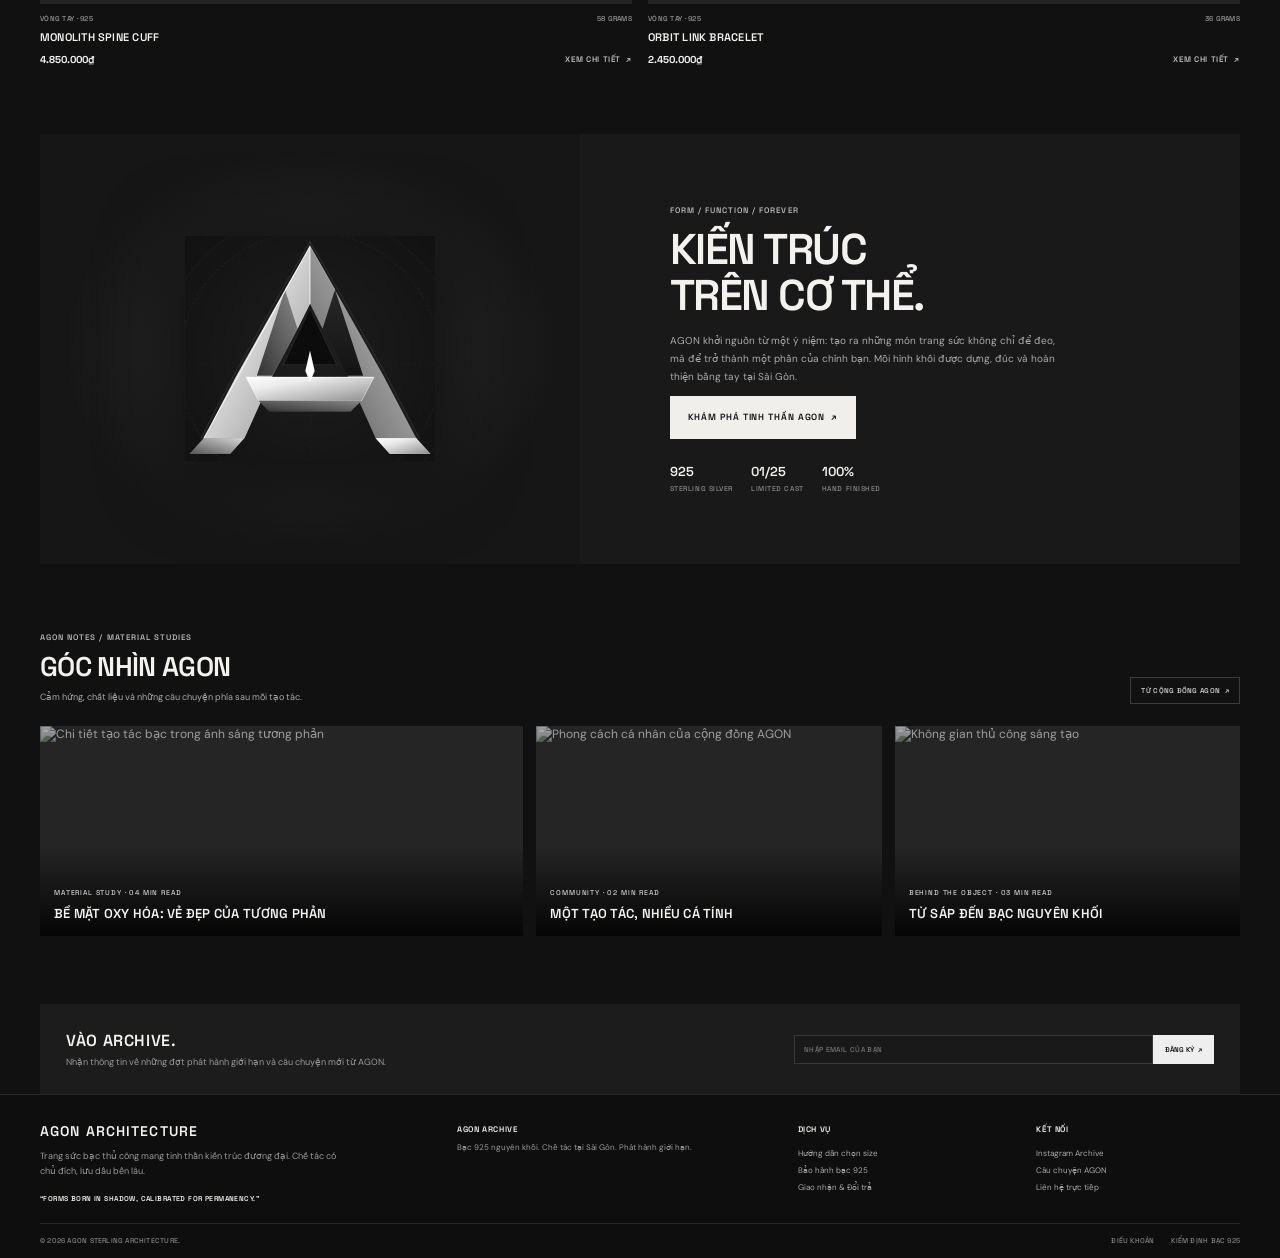
==== commit b1adb720: "Refine future-focused AGON hero Co-authored-by: Copilot App <223556219+Copilot@users.noreply.github." ====
--- a/index.html
+++ b/index.html
@@ -35,8 +35,8 @@
         <div class="hero-inner">
           <div class="hero-copy">
             <div class="hero-markline">AG•925 // FORGE <span>EST. 2026</span></div>
-            <h1>KHẮC CHẤT RIÊNG.<br><span>KHÔNG HÒA LẪN.</span></h1>
-            <p class="hero-description">Trang sức bạc 925 điêu khắc thủ công. Dành cho những cá tính chọn chất riêng, không chọn số đông.</p>
+            <h1>KIẾN TẠO<br><span>TƯƠNG LAI RIÊNG.</span></h1>
+            <p class="hero-description">AGON định hướng tương lai trang sức bạc bằng thiết kế kiến trúc, chế tác thủ công và dấu ấn cá nhân.</p>
             <div class="hero-actions"><a class="hero-primary" href="#collections">KHÁM PHÁ BỘ SƯU TẬP&nbsp; ↗</a><a class="hero-secondary" href="#about">CÂU CHUYỆN AGON</a></div>
           </div>
           <span class="hero-edition">01 — OBJECTS OF PERMANENCY &nbsp; / &nbsp; SAIGON, VIETNAM</span>
--- a/styles.css
+++ b/styles.css
@@ -314,7 +314,7 @@
 .hero-copy { max-width: 690px; }
 .hero-markline { display: flex; align-items: center; gap: 9px; color: #c3c3c3; font: 600 9px var(--font-display); letter-spacing: .16em; }
 .hero-markline::before { width: 22px; height: 1px; content: ""; background: #dedede; }
-.home-hero h1 { margin: 21px 0 13px; font-size: clamp(44px, 7.5vw, 88px); line-height: .96; letter-spacing: -.065em; }
+.home-hero h1 { max-width: 100%; margin: 21px 0 13px; font-size: clamp(42px, 6.2vw, 78px); line-height: 1.1; letter-spacing: -.055em; overflow-wrap: break-word; }
 .home-hero h1 span { display: block; color: #aaa; font-weight: 400; }
 .hero-description { max-width: 400px; margin: 0; color: #b6b6b6; font-size: 12px; line-height: 1.8; }
 .hero-actions { display: flex; flex-wrap: wrap; align-items: center; gap: 11px; margin-top: 25px; }
@@ -438,7 +438,7 @@
   .home-hero { min-height: 570px; }
   .home-hero::before { background-image: linear-gradient(90deg, #0d0d0de8 0%, #0d0d0d92 60%, #0d0d0d38 100%), url("https://images.unsplash.com/photo-1617038220319-276d3cfab638?auto=format&fit=crop&w=1100&q=80"); background-position: 56% center; }
   .hero-inner { width: calc(100% - 36px); padding: 60px 0 76px; }
-  .home-hero h1 { font-size: clamp(43px, 13vw, 68px); }
+  .home-hero h1 { font-size: clamp(34px, 10.5vw, 58px); line-height: 1.1; }
   .hero-edition { bottom: 19px; font-size: 7px; }
   .home-stats { gap: 9px; padding: 17px 0; }
   .home-stats strong { font-size: 12px; }
